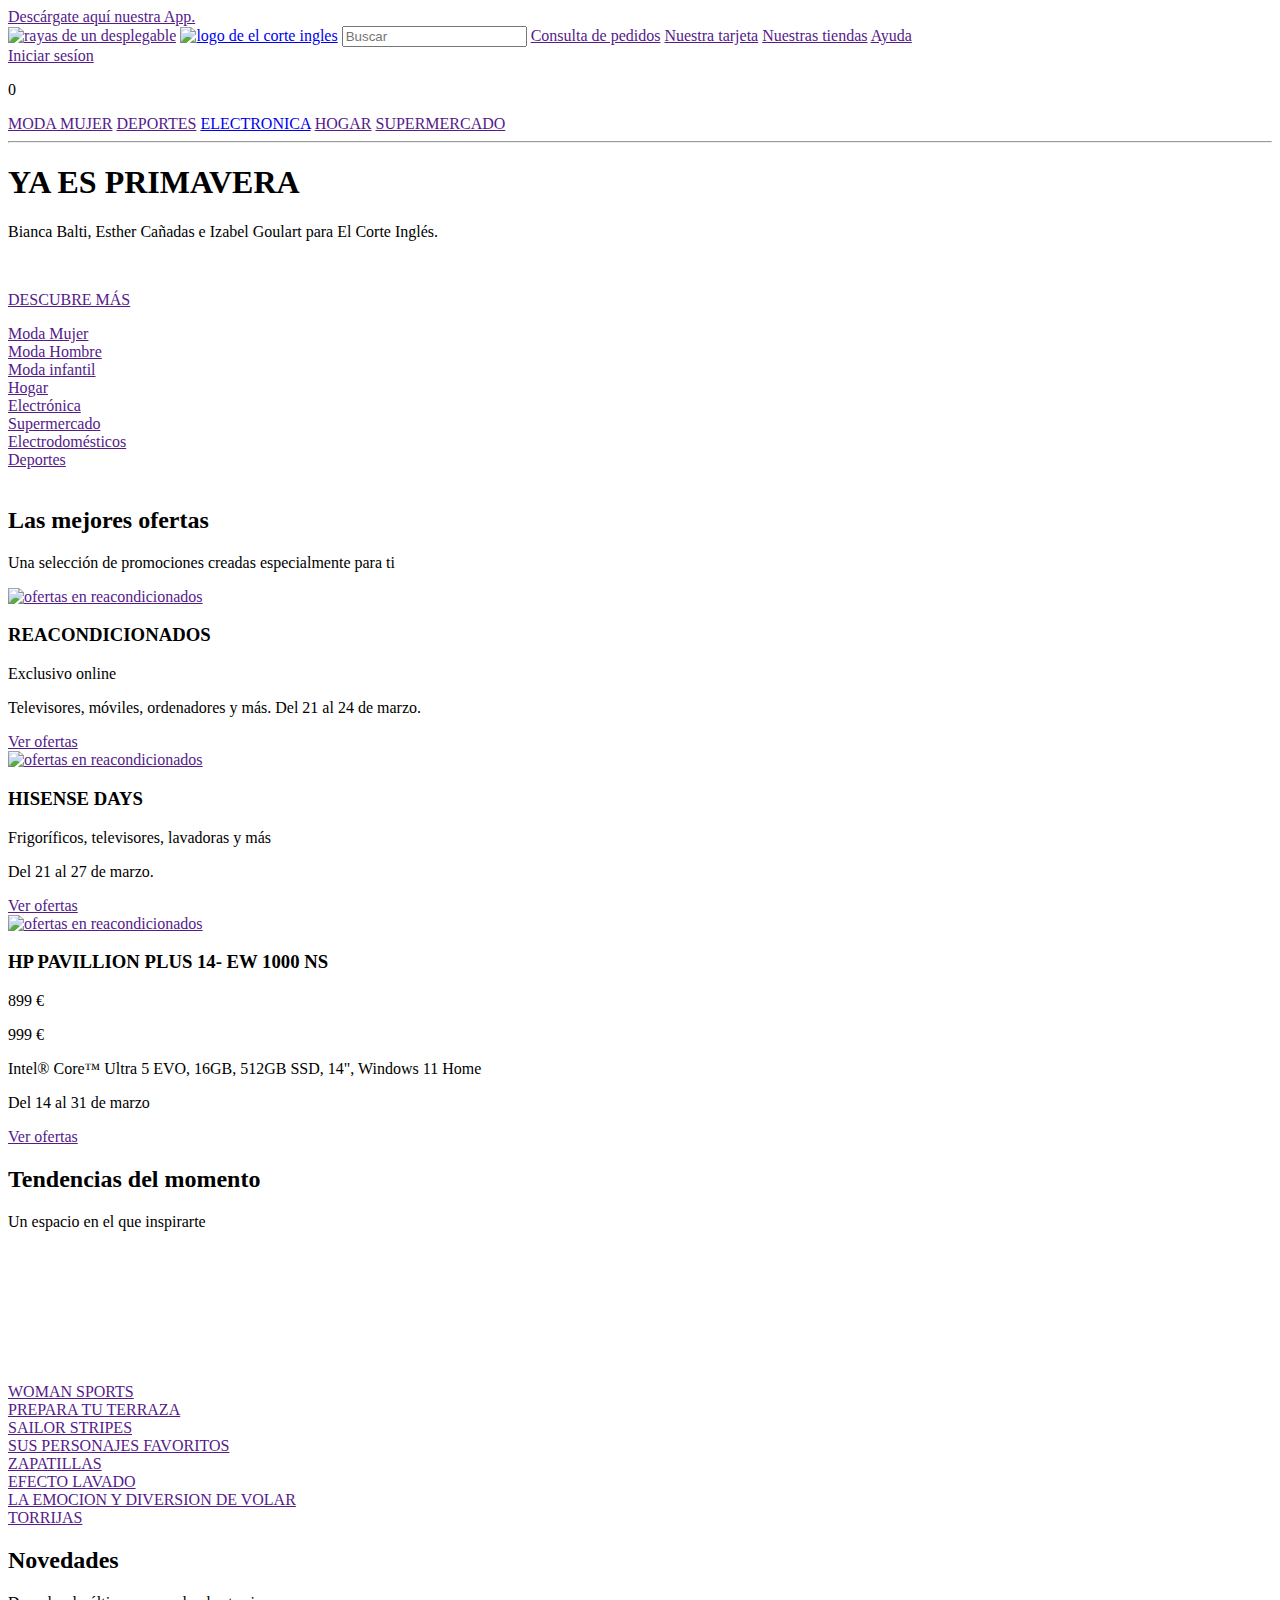
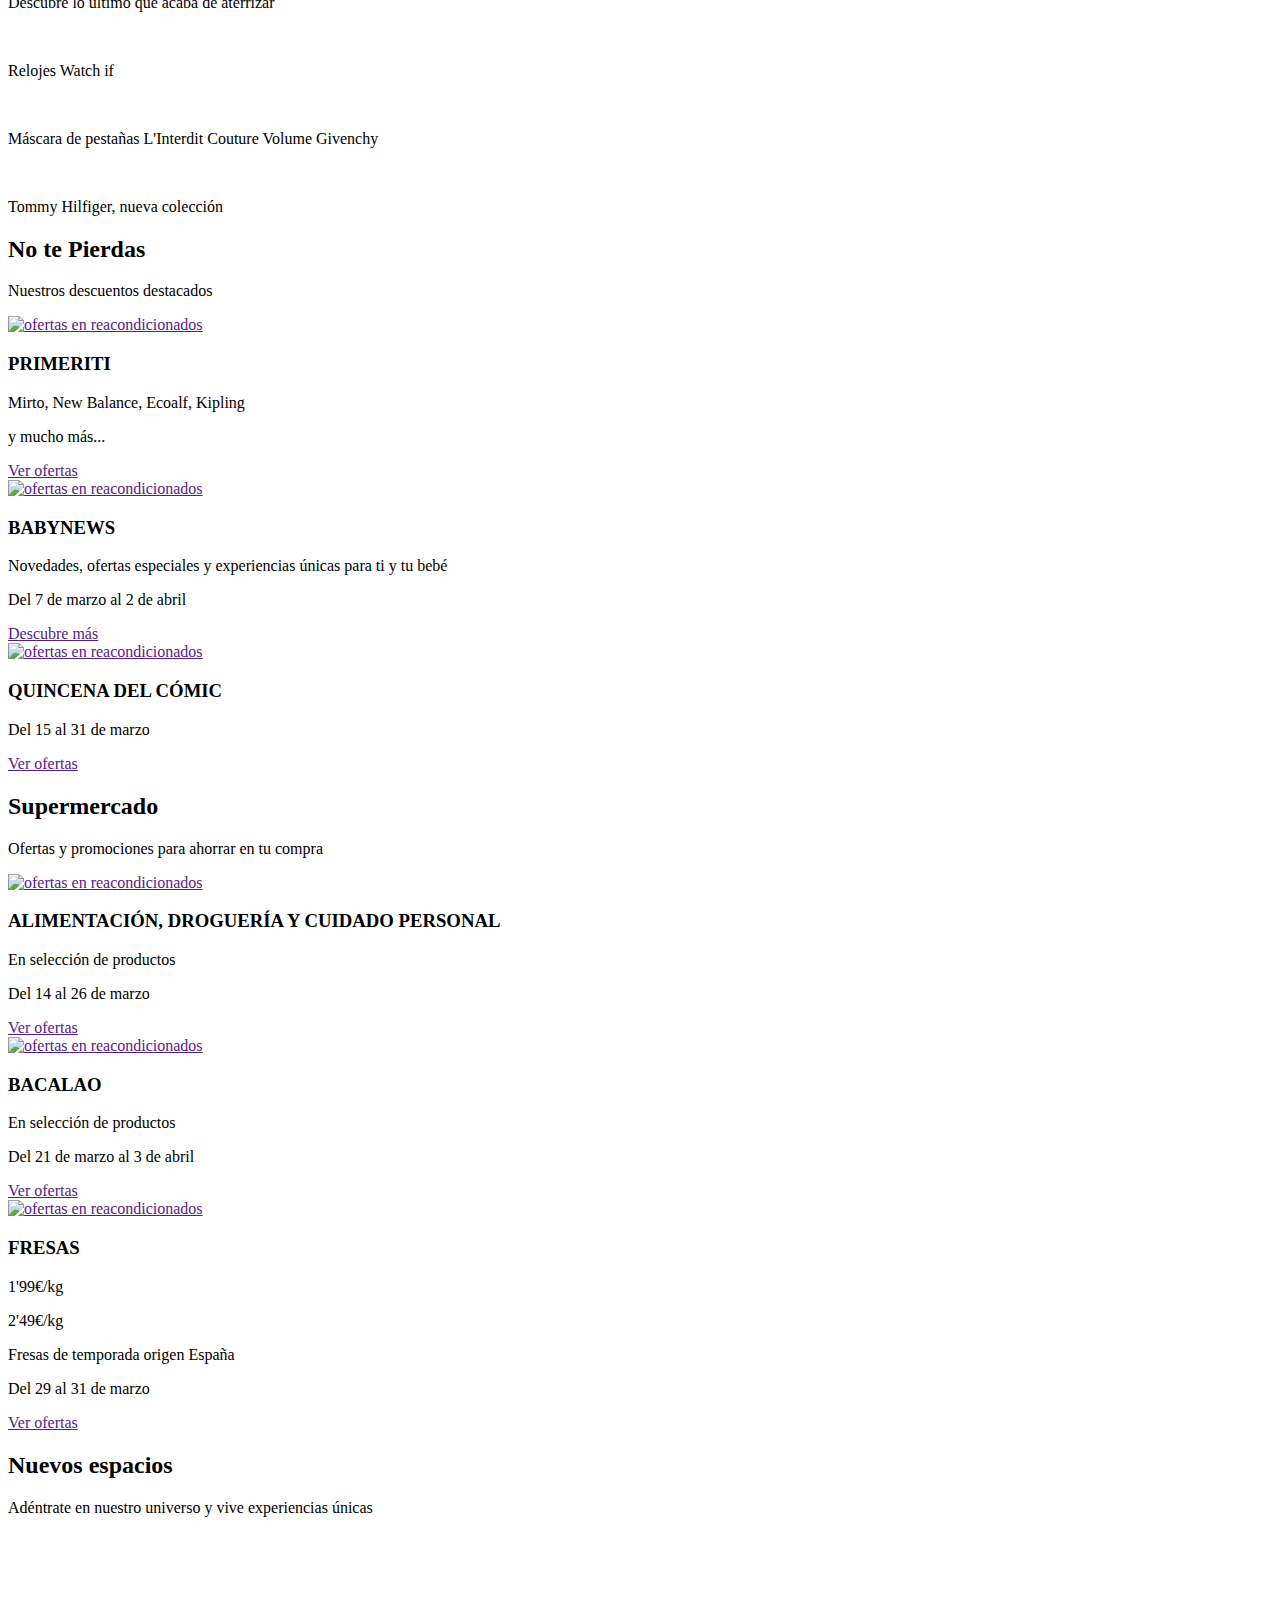
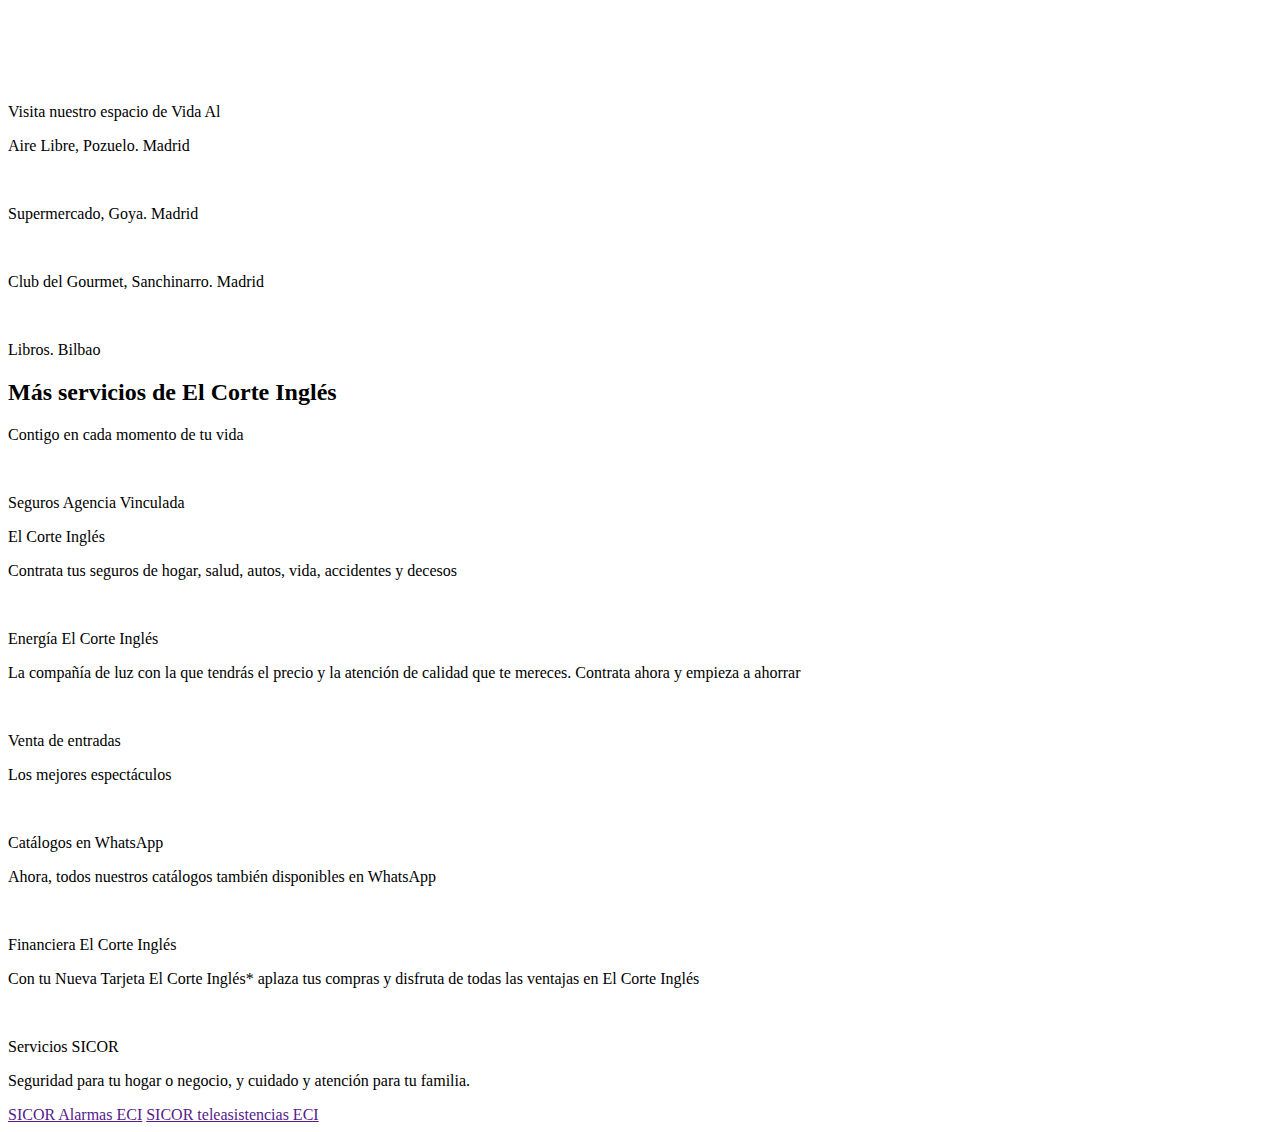
==== index.html @ b79f3a9a "Segunda version del index.html y styles.css" ====
<!DOCTYPE html>
<html lang="en">

<head>
    <meta charset="UTF-8">
    <meta name="viewport" content="width=device-width, initial-scale=1.0">
    <title>El Corte Ingles</title>
    <link rel="stylesheet" href="https://cdnjs.cloudflare.com/ajax/libs/font-awesome/6.5.1/css/all.min.css"
        integrity="sha512-DTOQO9RWCH3ppGqcWaEA1BIZOC6xxalwEsw9c2QQeAIftl+Vegovlnee1c9QX4TctnWMn13TZye+giMm8e2LwA=="
        crossorigin="anonymous" referrerpolicy="no-referrer" />
    <link rel="stylesheet" href="./css/styles.css">
    <link rel="stylesheet" href="./css/index.css">
    <link rel="shortcut icon" href="./assets/img/icon.png" type="image/x-icon">
</head>

<body class="body">
    <header class="header1">
        <a href="" class="header1__txt">Descárgate aquí nuestra App.</a>
    </header>

    <header class="header2">
        <a href=""><img src="./assets/img/index/head1.png" alt="rayas de un desplegable" class=" header2__item"></a>
        <a href="index.html"><img src="./assets/img/logo.png" alt="logo de el corte ingles" class=" header2__item"></a>
        <input type="search" class="header2__search header2__item" placeholder="Buscar">
        <a href="" class="header2__link header2__item">Consulta de pedidos</a>
        <a href="" class="header2__link header2__item">Nuestra tarjeta</a>
        <a href="" class="header2__link header2__item">Nuestras tiendas</a>
        <a href="" class="header2__link header2__item">Ayuda</a>
        <div class="header2_box header2__item">
            <i class="fa-regular fa-user"></i>
            <a href="" class="header2__link">Iniciar sesíon</a>
        </div>
        <div class="header2__box header2__item">
            <p class="box__cesta">0</p>
            <a href="" class="cesta"><i class="fa-solid fa-bag-shopping"></i></a>
        </div>
    </header>

    <main class="container">
        <section class="menu">
            <a href="" class="menu__link">MODA MUJER</a>
            <a href="" class="menu__link">DEPORTES</a>
            <a href="./pages/tecnologia.html" class="menu__link">ELECTRONICA</a>
            <a href="" class="menu__link">HOGAR</a>
            <a href="" class="menu__link">SUPERMERCADO</a>
        </section>

        <hr>

        <section class="primero">
            <h1 class="primero__title">YA ES PRIMAVERA</h1>
            <p class="primero__txt">Bianca Balti, Esther Cañadas e Izabel Goulart para El Corte Inglés.</p>
        </section>


        <!-- La imagen me da muchos problemas con el responsive pero al parecer se soluciono cambiando 
        la manera en la que estaba puesta-->


        <img src="./assets/img/index/index1.1.png" alt="">

        <section class="segundo">
            <a href="" class="segundo__boton">
                <div class="boton">
                    <p class="boton__txt">DESCUBRE MÁS</p>
                </div>
            </a>
        </section>

        <section class="categorias">
            <article class="categorias__box">
                <div class="box__1 fondo1">
                    <a href="" class="categorias__link">Moda Mujer</a>
                </div>
                <div class="box__1 fondo2">
                    <a href="" class="categorias__link">Moda Hombre</a>
                </div>
                <div class="box__1 fondo3">
                    <a href="" class="categorias__link">Moda infantil</a>
                </div>
            </article>
            <article class="categorias__box">
                <div class="box__2 fondo4"> <a href="" class="categorias__link">Hogar</a>
                </div>
                <div class="box__1 fondo5"> <a href="" class="categorias__link">Electrónica</a>
                </div>
            </article>
            <article class="categorias__box">
                <div class="box__1 fondo6"> <a href="" class="categorias__link">Supermercado</a>
                </div>
                <div class="box__1 fondo7"> <a href="" class="categorias__link">Electrodomésticos</a>
                </div>
                <div class="box__1 fondo8"> <a href="" class="categorias__link">Deportes</a>
                </div>
            </article>
        </section>

        <section class="caracteristicas">
            <a href=""><img src="./assets/img/index/index4.1.svg" alt="" class="caracteristicas__img"></a>
            <a href=""><img src="./assets/img/index/index4.2.svg" alt="" class="caracteristicas__img"></a>
            <a href=""><img src="./assets/img/index/index4.3.svg" alt="" class="caracteristicas__img"></a>
            <a href=""><img src="./assets/img/index/index4.4.svg" alt="" class="caracteristicas__img"></a>
        </section>


        <h2 class="ofertas__title">Las mejores ofertas</h2>
        <p class="ofertas__txt">Una selección de promociones creadas especialmente para ti</p>

        <section class="ofertas__cards">
            <div class="card">
                <a href=""><img src="./assets/img/index/oferta1.png" alt="ofertas en reacondicionados" class="card__img"></a>
                <h3 class="card__title">REACONDICIONADOS</h3>
                <p class="card__txt1">Exclusivo online</p>
                <p class="card__txt2">Televisores, móviles, ordenadores y más. Del 21 al 24 de marzo.</p>
                <a href="" class="card__txt3">Ver ofertas</a>
            </div>
            <div class="card">
                <a href=""><img src="./assets/img/index/oferta2.png" alt="ofertas en reacondicionados" class="card__img"></a>
                <h3 class="card__title">HISENSE DAYS</h3>
                <p class="card__txt1">Frigoríficos, televisores, lavadoras y más</p>
                <p class="card__txt2">Del 21 al 27 de marzo.</p>
                <a href="" class="card__txt3">Ver ofertas</a>
            </div>
            <div class="card">
                <a href=""><img src="./assets/img/index/oferta3.png" alt="ofertas en reacondicionados" class="card__img"></a>
                <h3 class="card__title">HP PAVILLION PLUS 14- EW 1000 NS</h3>
                <section class="card__precio">
                    <p class="precio1">899 €</p>
                    <p class="precio2">999 €</p>
                </section>
                <p class="card__txt1">Intel® Core™ Ultra 5 EVO, 16GB, 512GB SSD, 14", Windows 11 Home</p>
                <p class="card__txt2">Del 14 al 31 de marzo</p>
                <a href="" class="card__txt3">Ver ofertas</a>
            </div>
        </section>

        <!-- Aqui empezaria la segunda version que se subirá a github -->

        <!-- tendencias del momento -->

        <h2 class="ofertas__title">Tendencias del momento</h2>
        <p class="ofertas__txt">Un espacio en el que inspirarte</p>

        <section class="tendencias">
            <article class="tendencias__box ">
                <a href="" class="video__txt">WOMAN SPORTS</a>
                <video src="./assets/videos/video_index1.mp4" class="tendencias__video" autoplay muted loop
                    playsinline></video>
            </article>
            <article class="tendencias__box tendencias__fondo1">
                <a href="" class="tendencias__txt">PREPARA TU TERRAZA</a>
            </article>
            <article class="tendencias__box tendencias__fondo2">
                <a href="" class="tendencias__txt">SAILOR STRIPES</a>
            </article>
            <article class="tendencias__box tendencias__fondo3">
                <a href="" class="tendencias__txt">SUS PERSONAJES FAVORITOS</a>
            </article>
            <article class="tendencias__box tendencias__fondo4">
                <a href="" class="tendencias__txt">ZAPATILLAS</a>
            </article>
            <article class="tendencias__box tendencias__fondo5">
                <a href="" class="tendencias__txt">EFECTO LAVADO</a>
            </article>
            <article class="tendencias__box tendencias__fondo6">
                <a href="" class="tendencias__txt">LA EMOCION Y DIVERSION DE VOLAR</a>
            </article>
            <article class="tendencias__box tendencias__fondo7">
                <a href="" class="tendencias__txt">TORRIJAS</a>
            </article>
        </section>

        <!-- Novedades -->

        <h2 class="ofertas__title">Novedades</h2>
        <p class="ofertas__txt">Descubre lo último que acaba de aterrizar</p>

        <section class="novedades">
            <article class="novedades__box">
                <a href=""><img src="./assets/img/index/novedades1.png" alt="" class="novedades__img"></a>
                <p class="novedades__txt">Relojes Watch if</p>
            </article>
            <article class="novedades__box">
                <a href=""><img src="./assets/img/index/novedades2.png" alt="" class="novedades__img"></a>
                <p class="novedades__txt">Máscara de pestañas L'Interdit Couture Volume Givenchy</p>
            </article>
            <article class="novedades__box">
                <a href=""><img src="./assets/img/index/novedades3.png" alt="" class="novedades__img"></a>
                <p class="novedades__txt">Tommy Hilfiger, nueva colección</p>
            </article>
        </section>

        <!-- No te pierdas -->

        <h2 class="ofertas__title">No te Pierdas</h2>
        <p class="ofertas__txt">Nuestros descuentos destacados</p>

        <section class="ofertas__cards">
            <div class="card2">
                <a href=""><img src="./assets/img/index/NoTePierdas1.png" alt="ofertas en reacondicionados" class="card__img"></a>
                <h3 class="card__title">PRIMERITI</h3>
                <p class="card__txt1">Mirto, New Balance, Ecoalf, Kipling</p>
                <p class="card__txt2">y mucho más...</p>
                <a href="" class="card__txt3">Ver ofertas</a>
            </div>
            <div class="card2">
                <a href=""><img src="./assets/img/index/NoTePierdas2.png" alt="ofertas en reacondicionados" class="card__img"></a>
                <h3 class="card__title">BABYNEWS</h3>
                <p class="card__txt1">Novedades, ofertas especiales y experiencias únicas para ti y tu bebé</p>
                <p class="card__txt2">Del 7 de marzo al 2 de abril</p>
                <a href="" class="card__txt3">Descubre más</a>
            </div>
            <div class="card2">
                <a href=""><img src="./assets/img/index/NoTePierdas3.png" alt="ofertas en reacondicionados" class="card__img"></a>
                <h3 class="card__title">QUINCENA DEL CÓMIC</h3>
                <p class="card__txt2">Del 15 al 31 de marzo</p>
                <a href="" class="card__txt3">Ver ofertas</a>
            </div>
        </section>

        <!-- Supermercado -->


        <h2 class="ofertas__title">Supermercado</h2>
        <p class="ofertas__txt">Ofertas y promociones para ahorrar en tu compra</p>

        <section class="ofertas__cards">
            <div class="card">
                <a href=""><img src="./assets/img/index/supermercado1.png" alt="ofertas en reacondicionados" class="card__img"></a>
                <h3 class="card__title">ALIMENTACIÓN, DROGUERÍA Y CUIDADO PERSONAL</h3>
                <p class="card__txt1">En selección de productos</p>
                <p class="card__txt2">Del 14 al 26 de marzo</p>
                <a href="" class="card__txt3">Ver ofertas</a>
            </div>
            <div class="card">
                <a href=""><img src="./assets/img/index/supermercado2.png" alt="ofertas en reacondicionados" class="card__img"></a>
                <h3 class="card__title">BACALAO</h3>
                <p class="card__txt1">En selección de productos</p>
                <p class="card__txt2">Del 21 de marzo al 3 de abril</p>
                <a href="" class="card__txt3">Ver ofertas</a>
            </div>
            <div class="card">
                <a href=""><img src="./assets/img/index/supermercado3.png" alt="ofertas en reacondicionados" class="card__img"></a>
                <h3 class="card__title">FRESAS</h3>
                <section class="card__precio">
                    <p class="precio1">1'99€/kg</p>
                    <p class="precio2">2'49€/kg</p>
                </section>
                <p class="card__txt1">Fresas de temporada origen España</p>
                <p class="card__txt2">Del 29 al 31 de marzo</p>
                <a href="" class="card__txt3">Ver ofertas</a>
            </div>
        </section>

        <!-- Nuevos espacios -->

        <h2 class="ofertas__title">Nuevos espacios</h2>
        <p class="ofertas__txt">Adéntrate en nuestro universo y vive experiencias únicas</p>

        <section class="nuevosEspacios">
            <article class="nuevosEspacios__box">
                <a href=""><video src="./assets/videos/video_index2.mp4"
                    class="nuevosEspacios__item" autoplay muted loop playsinline></video></a>
                <p class="nuevosEspacios__txt">Visita nuestro espacio de Vida Al</p>
                <p class="nuevosEspacios__txt2">Aire Libre, Pozuelo. Madrid</p>

            </article>
            <article class="nuevosEspacios__box">
                <a href=""><img src="./assets/img/index/nuevos_espacios1.png" alt=""
                    class="nuevosEspacios__item"></a>
                <p class="nuevosEspacios__txt">Supermercado, Goya. Madrid</p>
            </article>
            <article class="nuevosEspacios__box">
                <a href=""><img src="./assets/img/index/nuevos_espacios2.png" alt=""
                    class="nuevosEspacios__item"></a>
                <p class="nuevosEspacios__txt">Club del Gourmet, Sanchinarro. Madrid</p>
            </article>
            <article class="nuevosEspacios__box">
                <a href=""><img src="./assets/img/index/nuevos_espacios3.png" alt=""
                    class="nuevosEspacios__item"></a>
                <p class="nuevosEspacios__txt">Libros. Bilbao</p>
            </article>
        </section>

        <!-- más servicios -->

        <h2 class="ofertas__title">Más servicios de El Corte Inglés</h2>
        <p class="ofertas__txt">Contigo en cada momento de tu vida</p>

        <section class="servicios">

            <article class="servicios__box">
                <a href=""><img src="./assets/img/index/ultimo1.png" alt="" class="servicios__img"></a>
                <p class="servicios__title">Seguros Agencia Vinculada</p>
                <p class="servicios__title2">El Corte Inglés</p>
                <p class="servicios__txt">Contrata tus seguros de hogar, salud, autos, vida, accidentes y decesos</p>
            </article>
            <article class="servicios__box">
                <a href=""><img src="./assets/img/index/ultimo2.png" alt="" class="servicios__img"></a>
                <p class="servicios__title">Energía El Corte Inglés</p>
                <p class="servicios__txt">La compañía de luz con la que tendrás el precio y la atención de calidad que te mereces. Contrata ahora y empieza a ahorrar</p>
            </article>
            <article class="servicios__box">
                <a href=""><img src="./assets/img/index/ultimo3.png" alt="" class="servicios__img"></a>
                <p class="servicios__title">Venta de entradas</p>
                <p class="servicios__txt">Los mejores espectáculos</p>
            </article>
            <article class="servicios__box">
                <a href=""><img src="./assets/img/index/ultimo4.png" alt="" class="servicios__img"></a>
                <p class="servicios__title">Catálogos en WhatsApp</p>
                <p class="servicios__txt">Ahora, todos nuestros catálogos también disponibles en WhatsApp</p>
            </article>
            <article class="servicios__box">
                <a href=""><img src="./assets/img/index/ultima6.png" alt="" class="servicios__img"></a>
                <p class="servicios__title">Financiera El Corte Inglés</p>
                <p class="servicios__txt">Con tu Nueva Tarjeta El Corte Inglés* aplaza tus compras y disfruta de todas las ventajas en El Corte Inglés</p>
            </article>
            <article class="servicios__box">
                <a href=""><img src="./assets/img/index/ultimo6.png" alt="" class="servicios__img"></a>
                <p class="servicios__title">Servicios SICOR</p>
                <p class="servicios__txt">Seguridad para tu hogar o negocio, y cuidado y atención para tu familia.</p>
                <a href="" class="servicios__title3">SICOR Alarmas ECI</a>
                <a  href="" class="servicios__title3">SICOR teleasistencias ECI</a>
            </article>

        </section>


    </main>

</body>

</html>
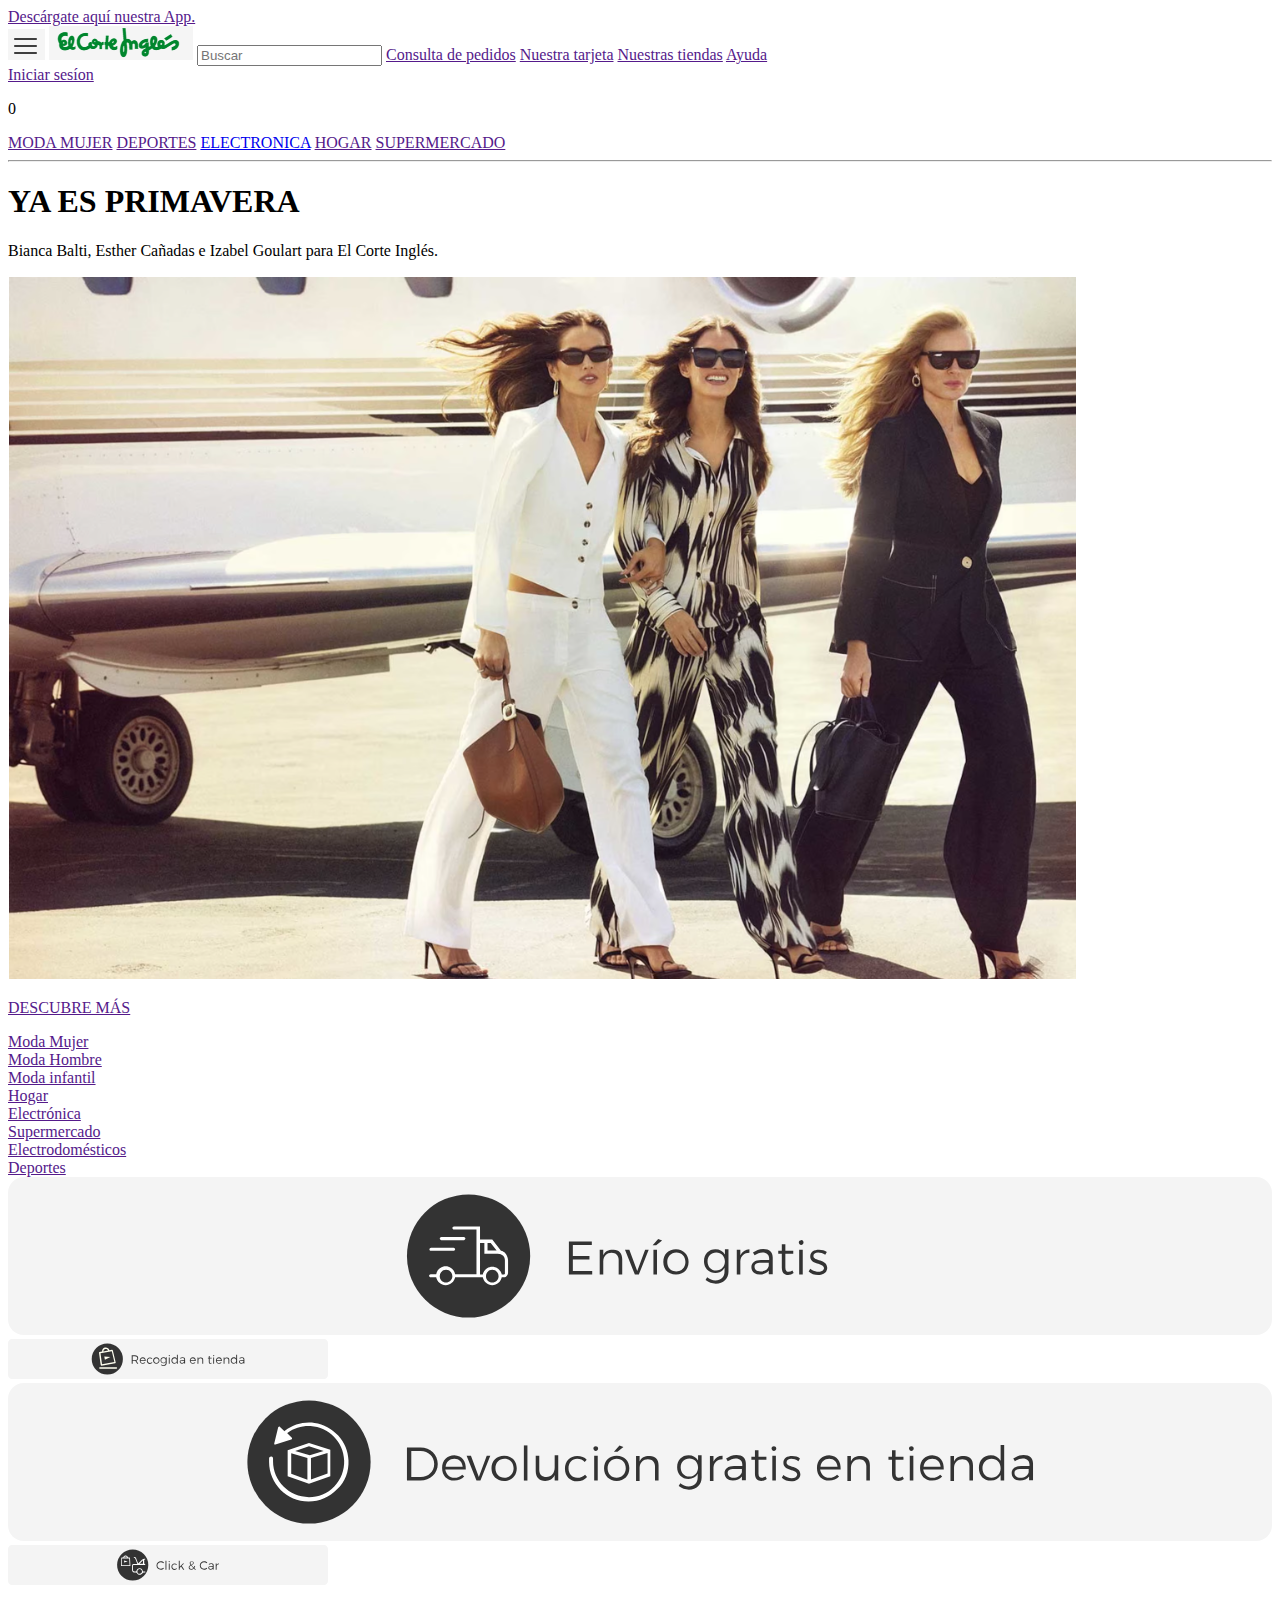
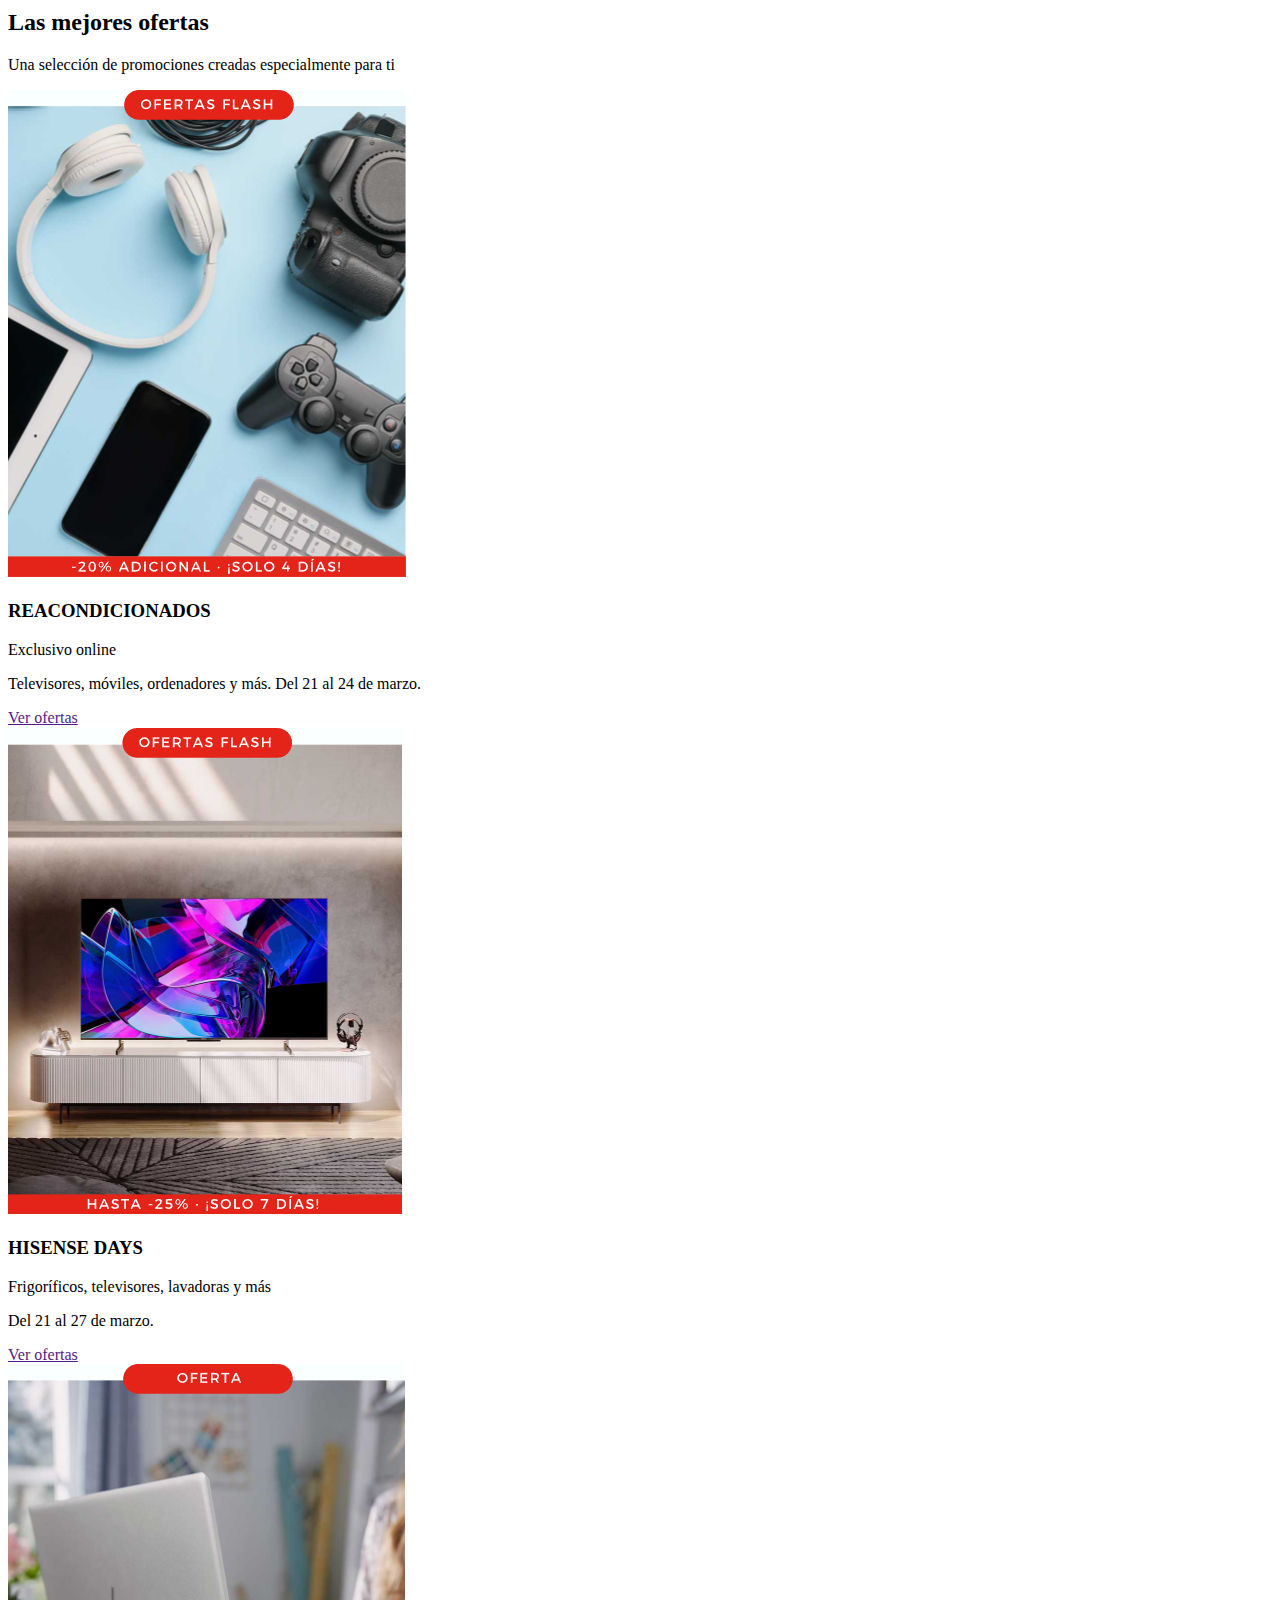
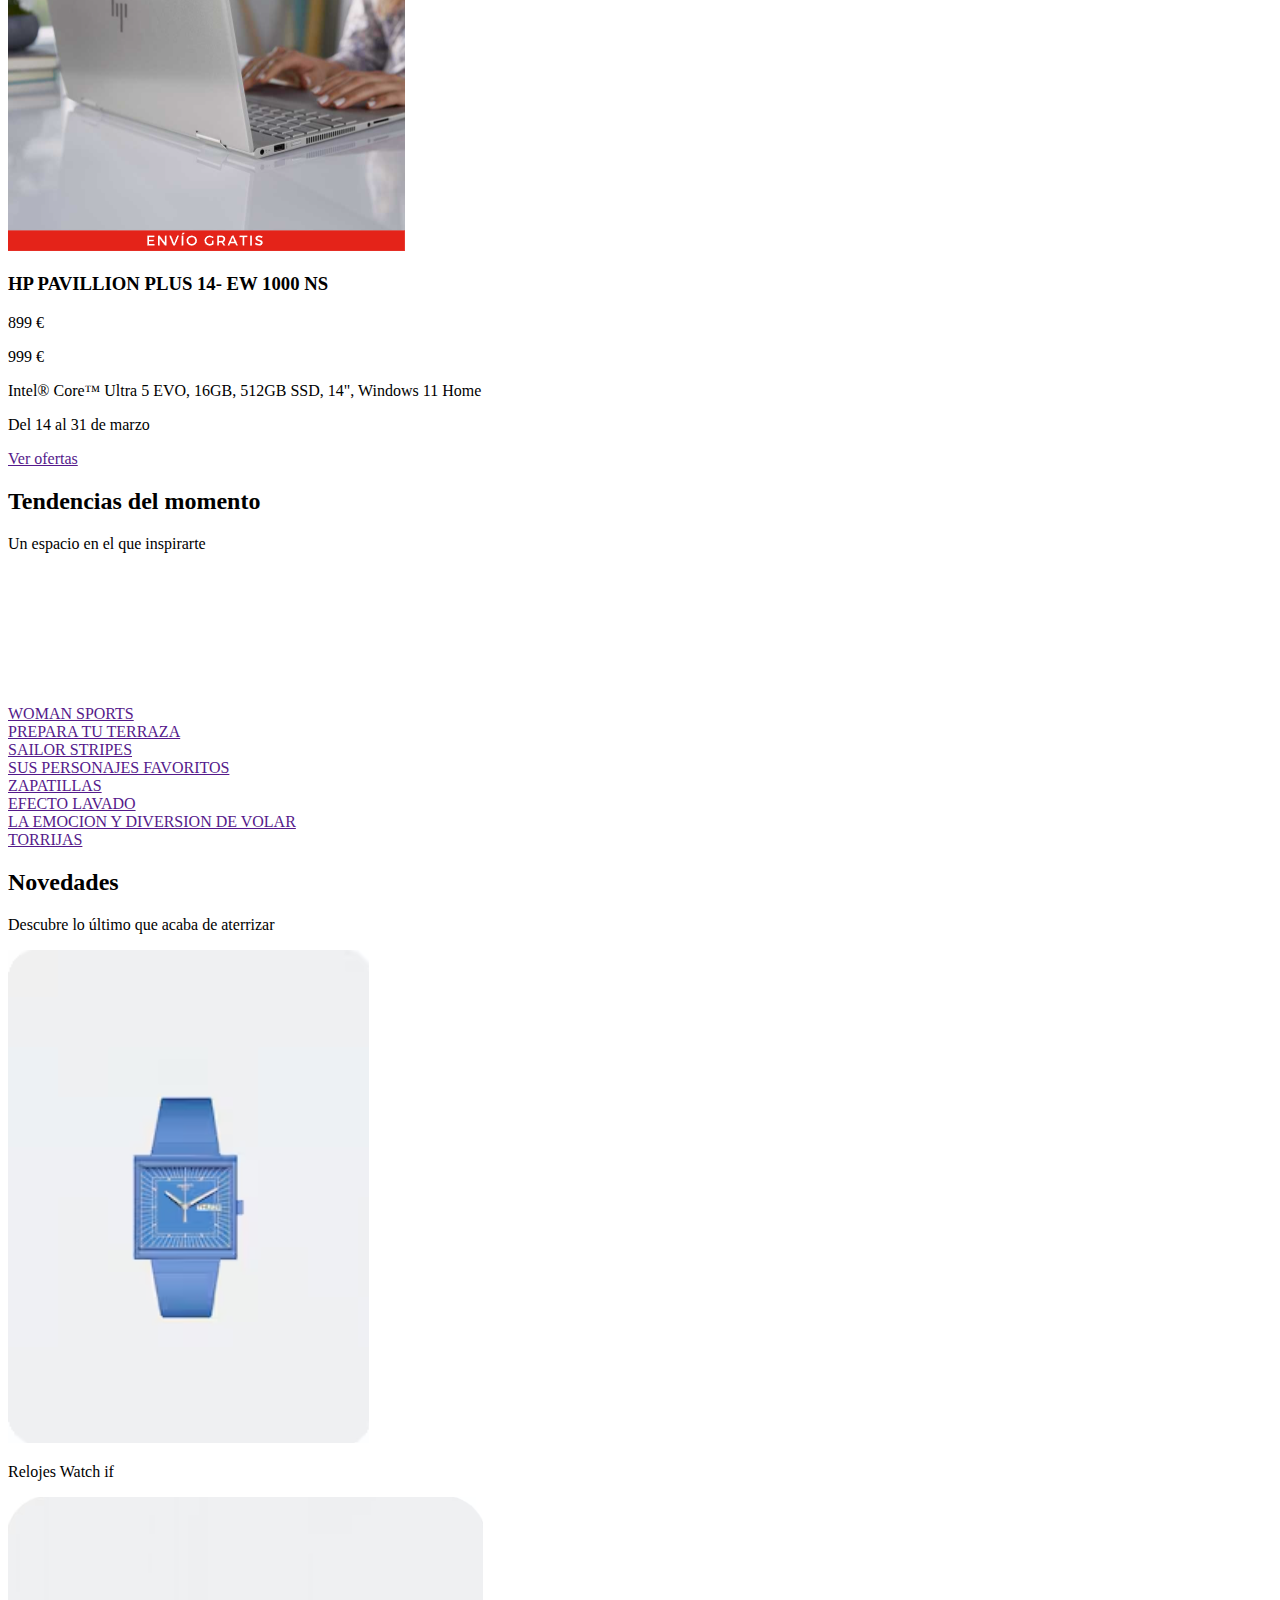
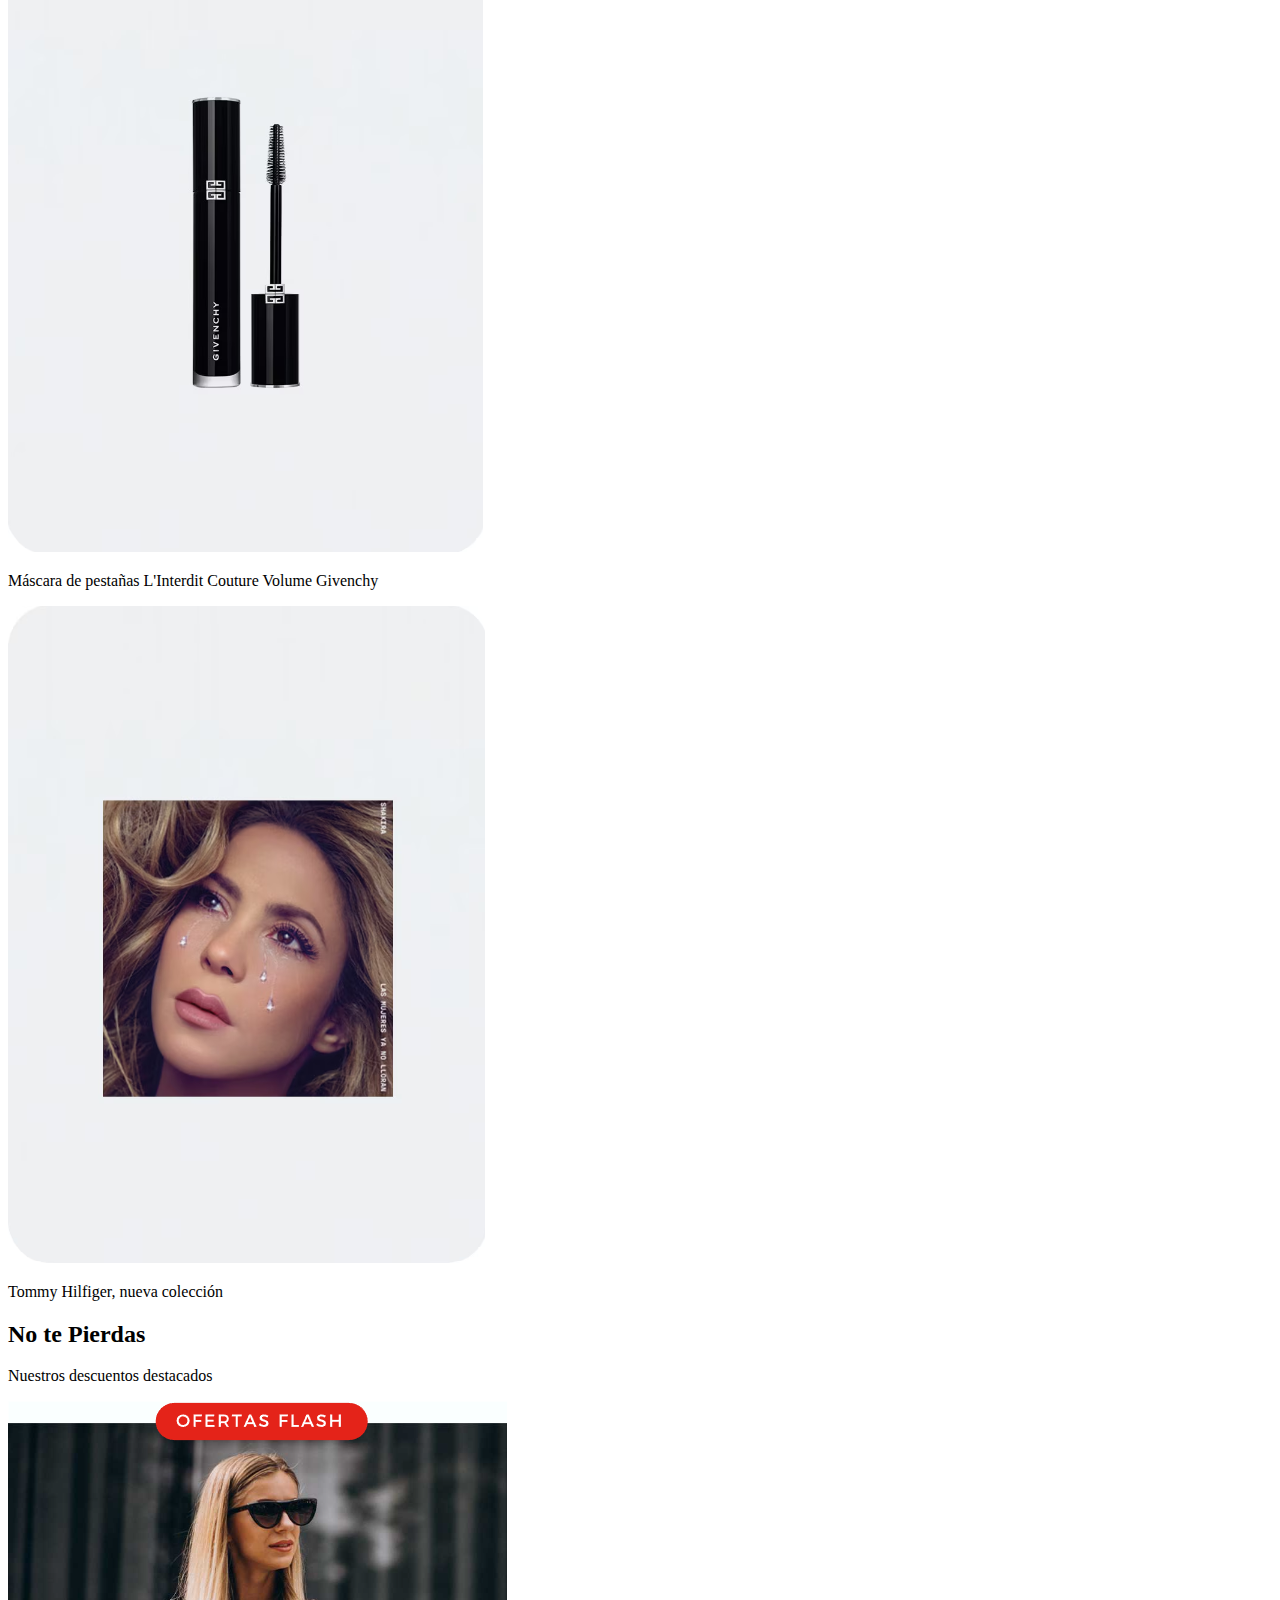
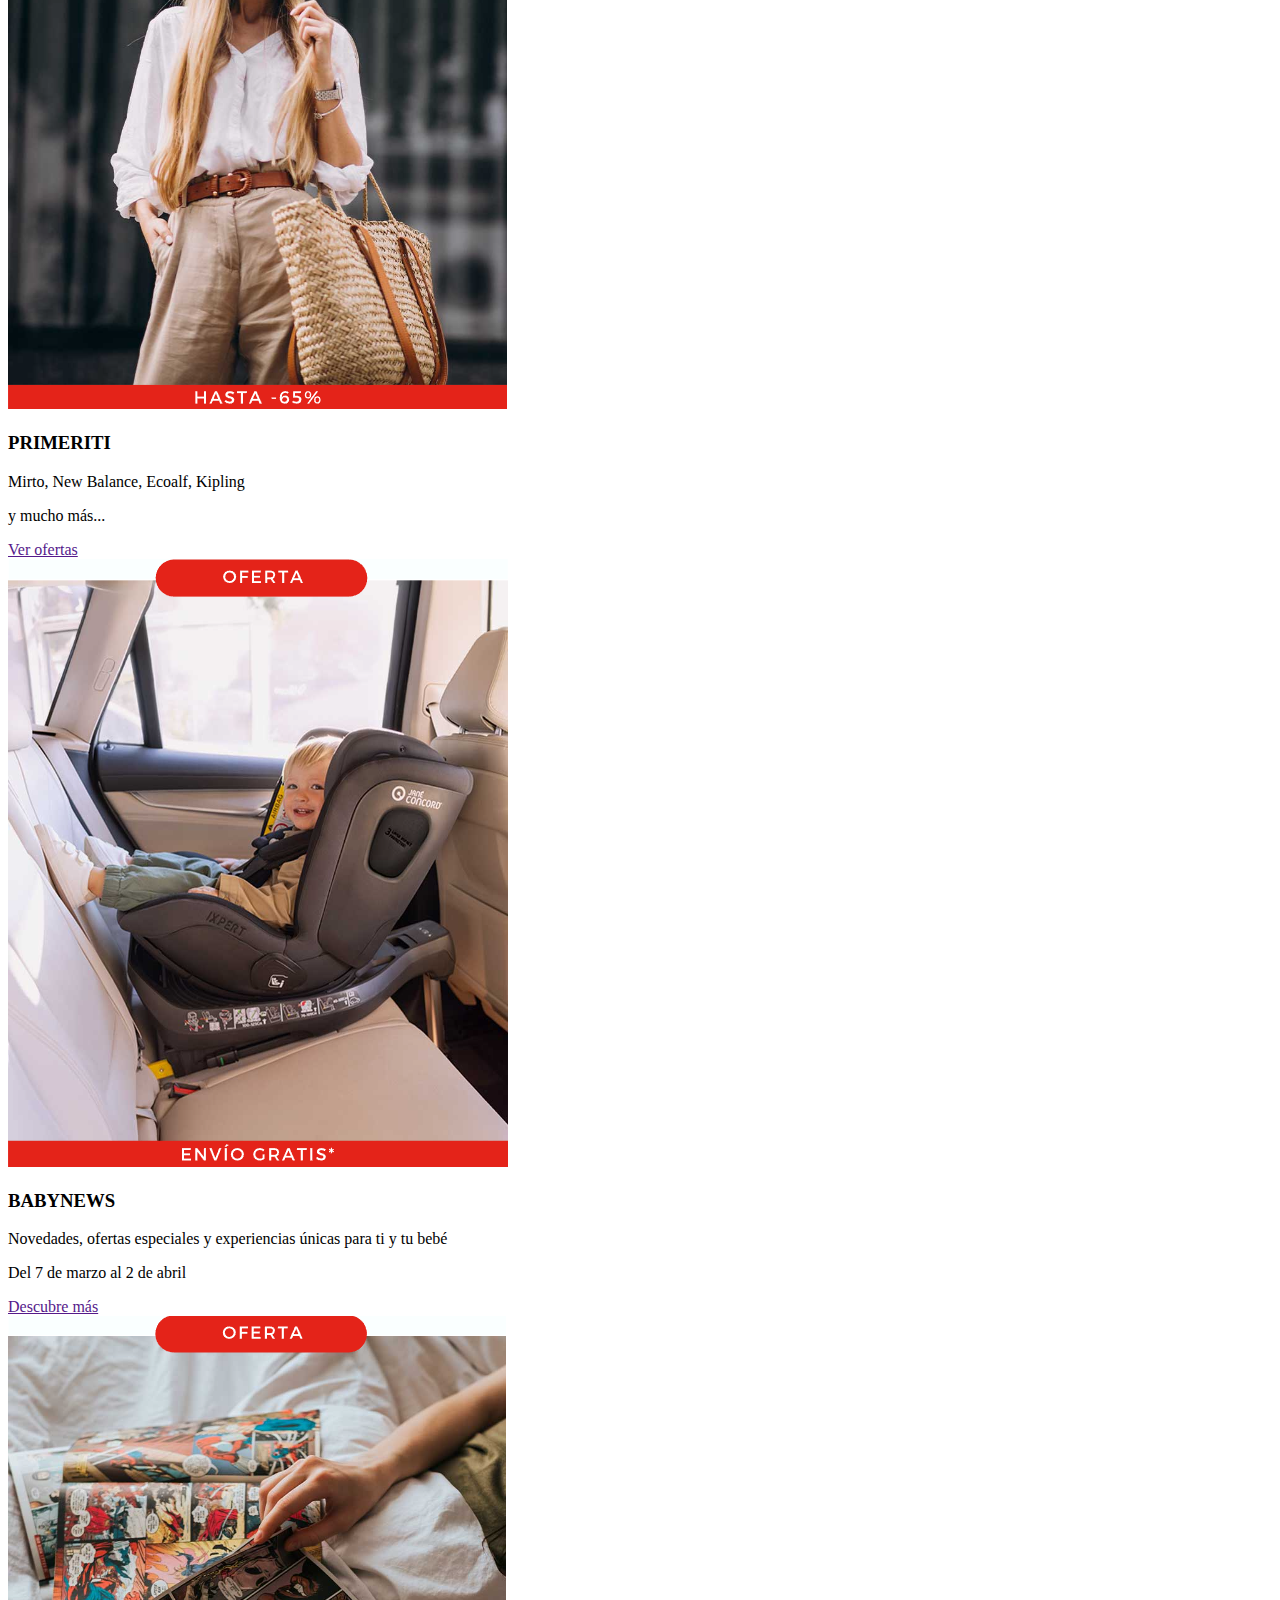
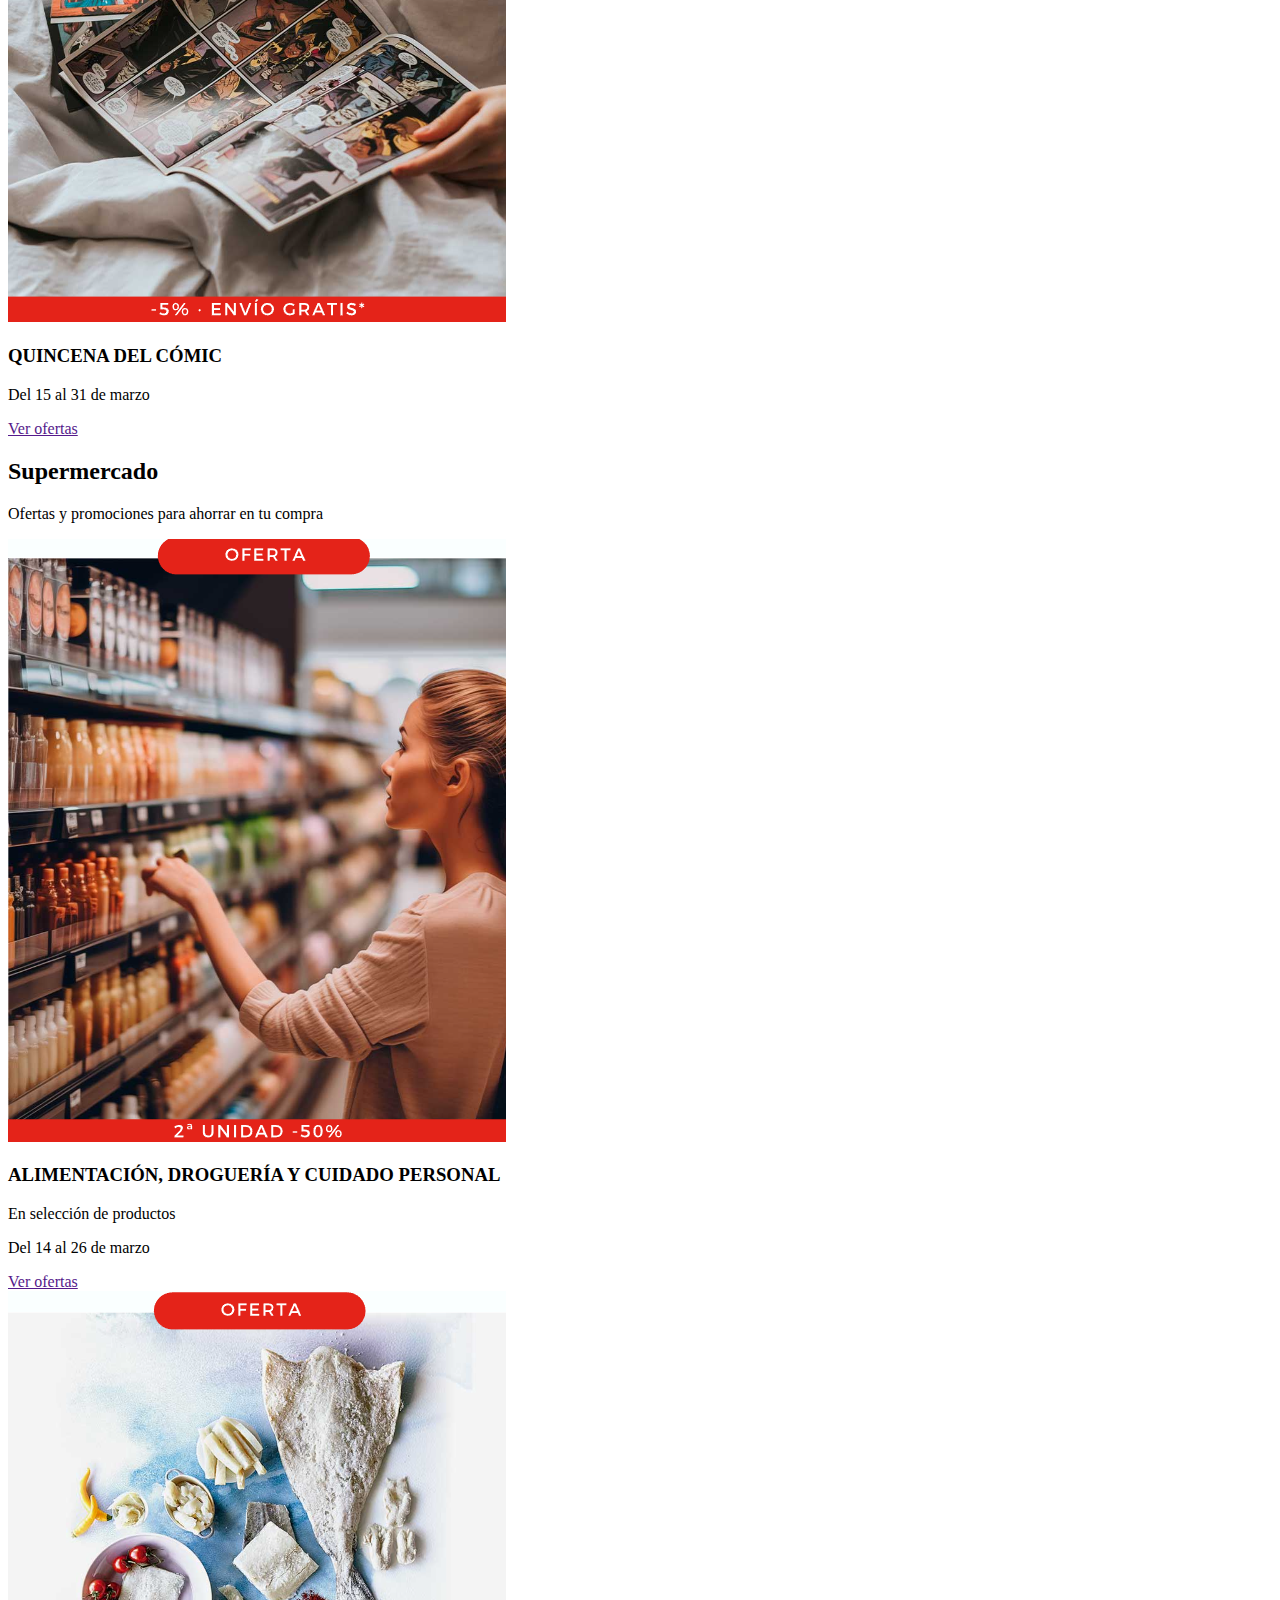
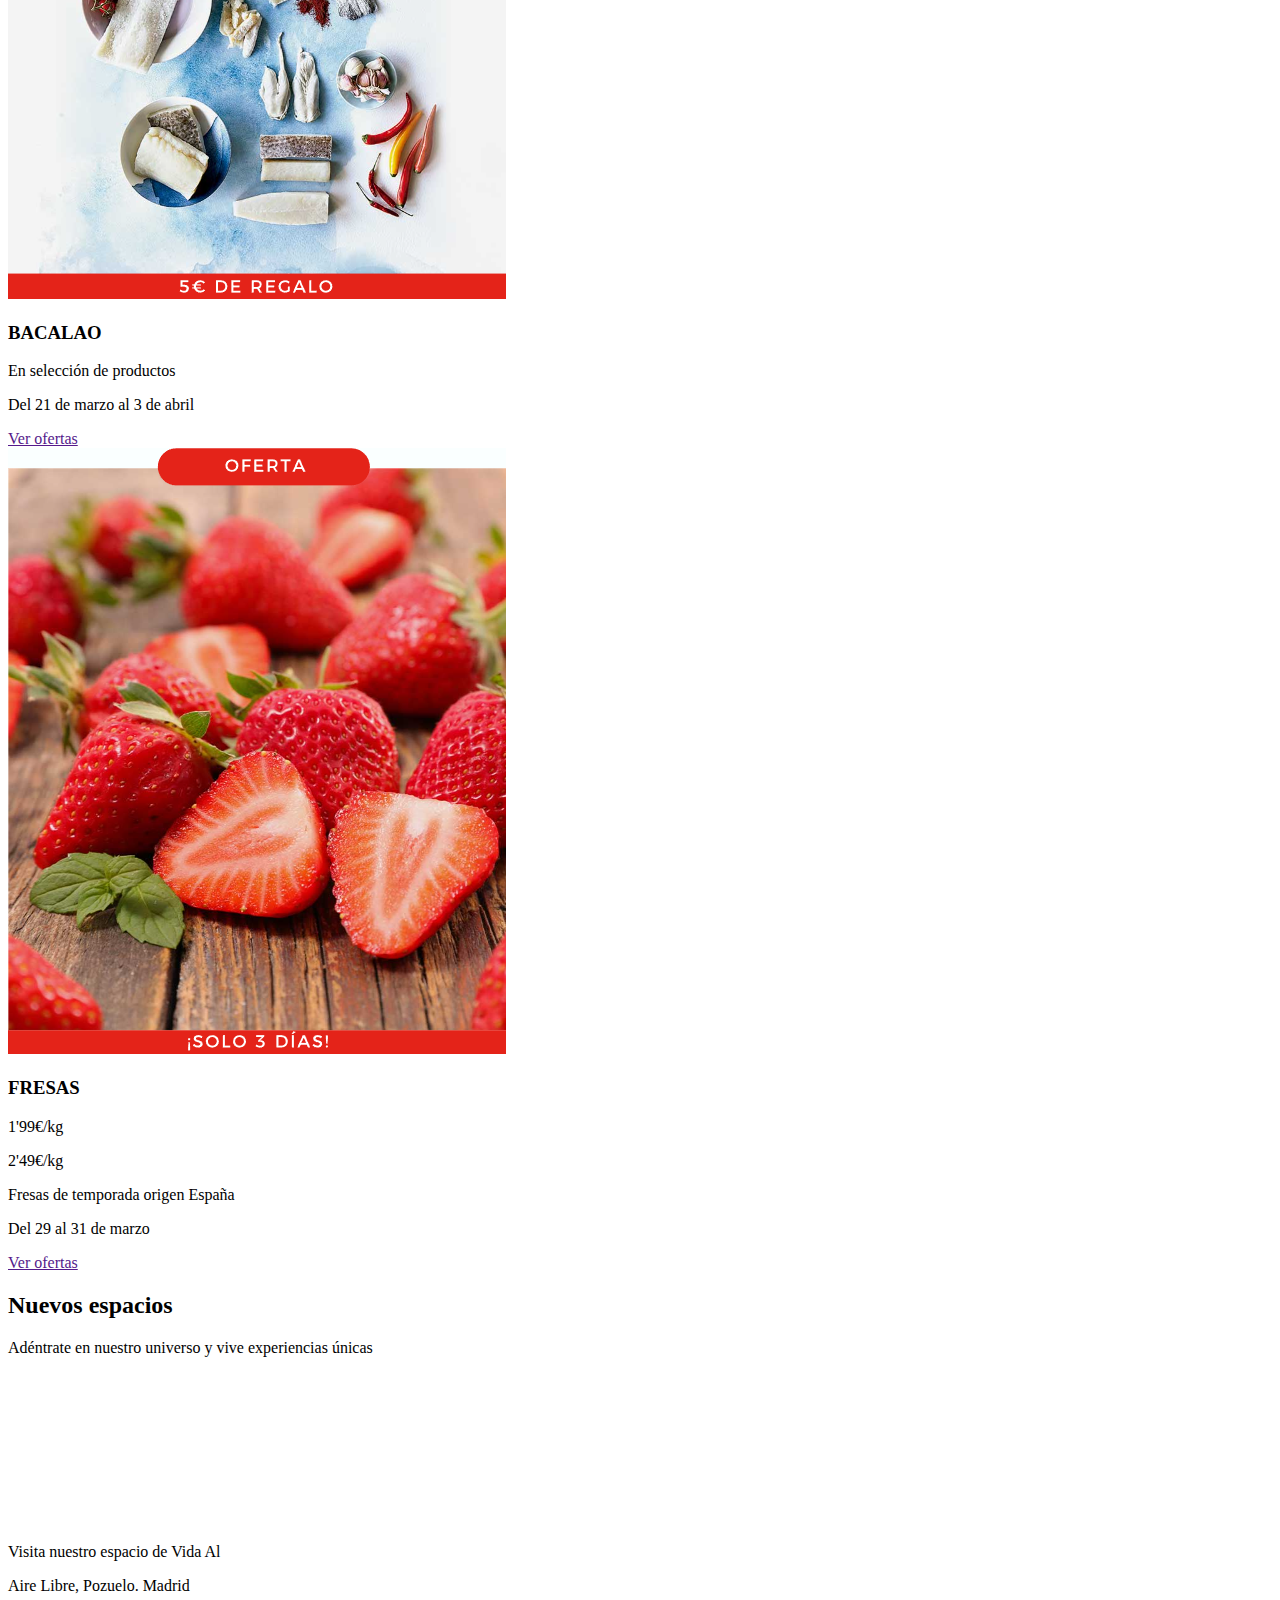
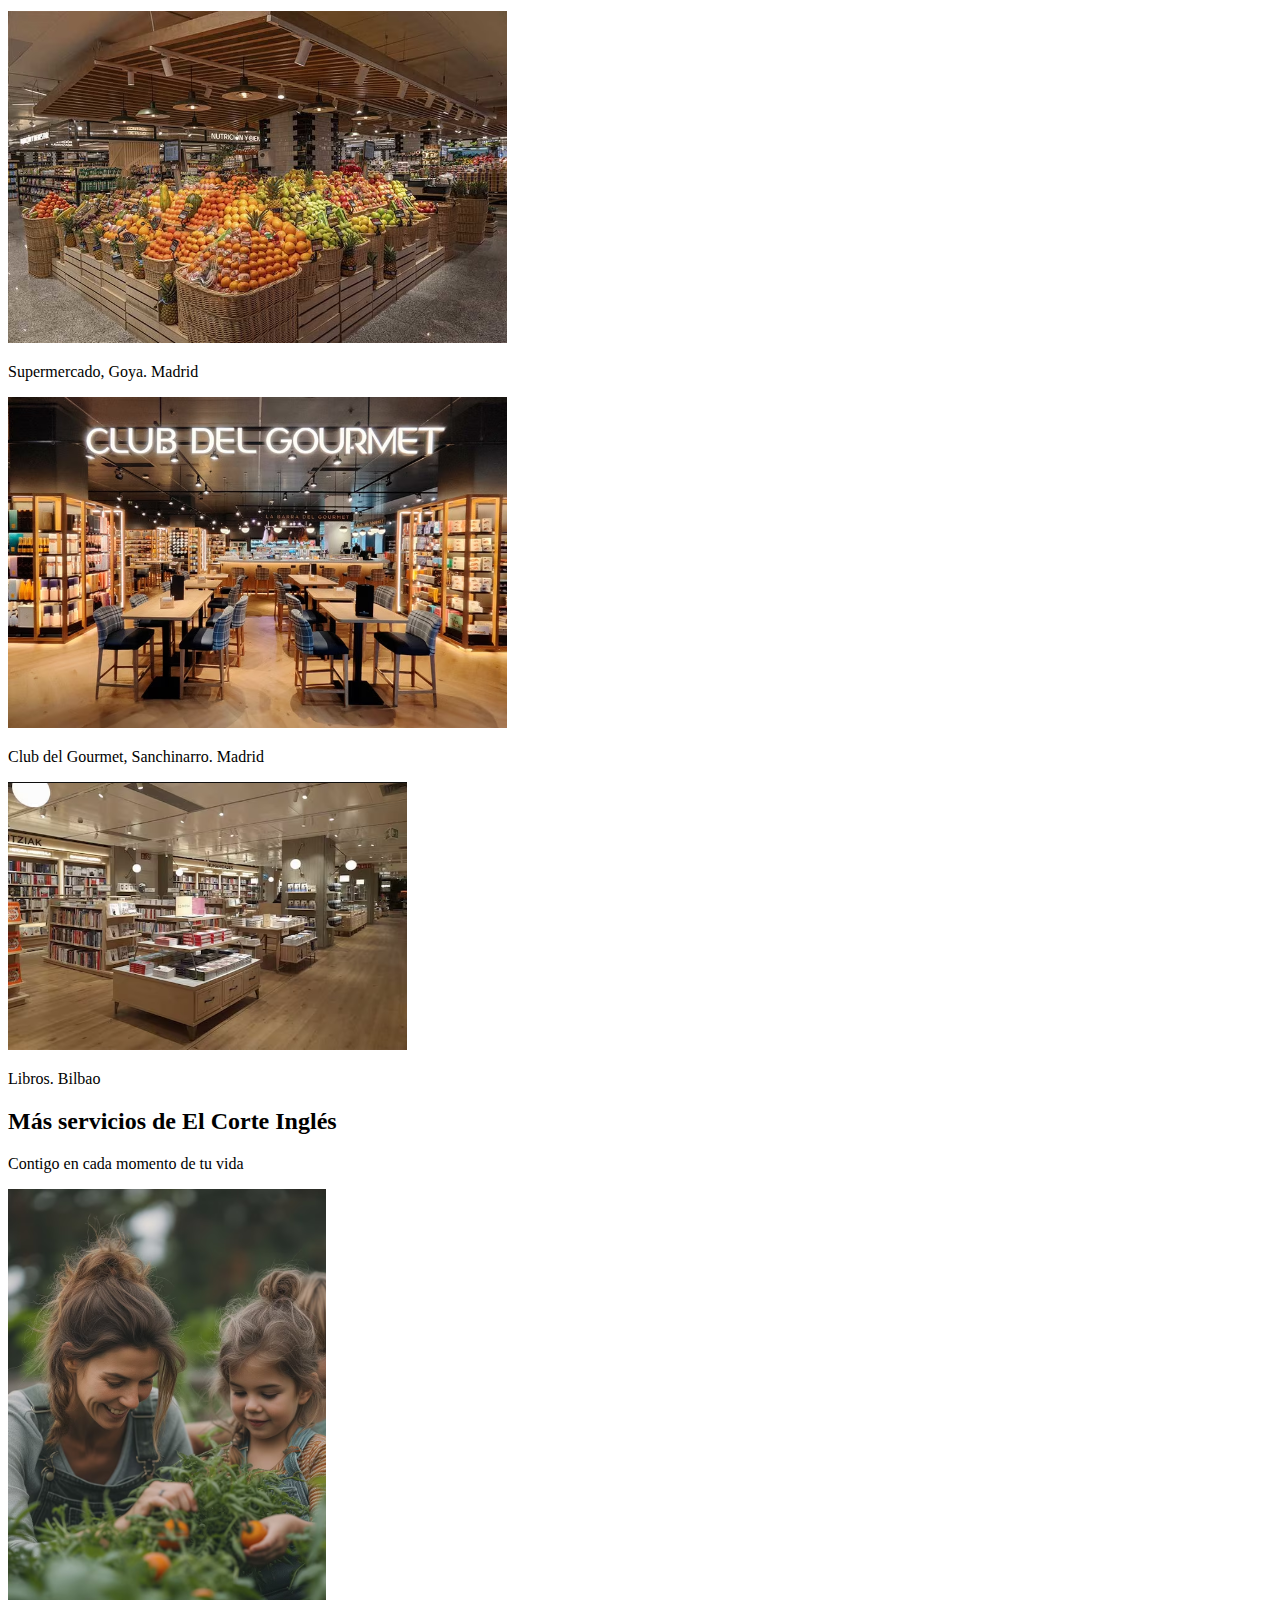
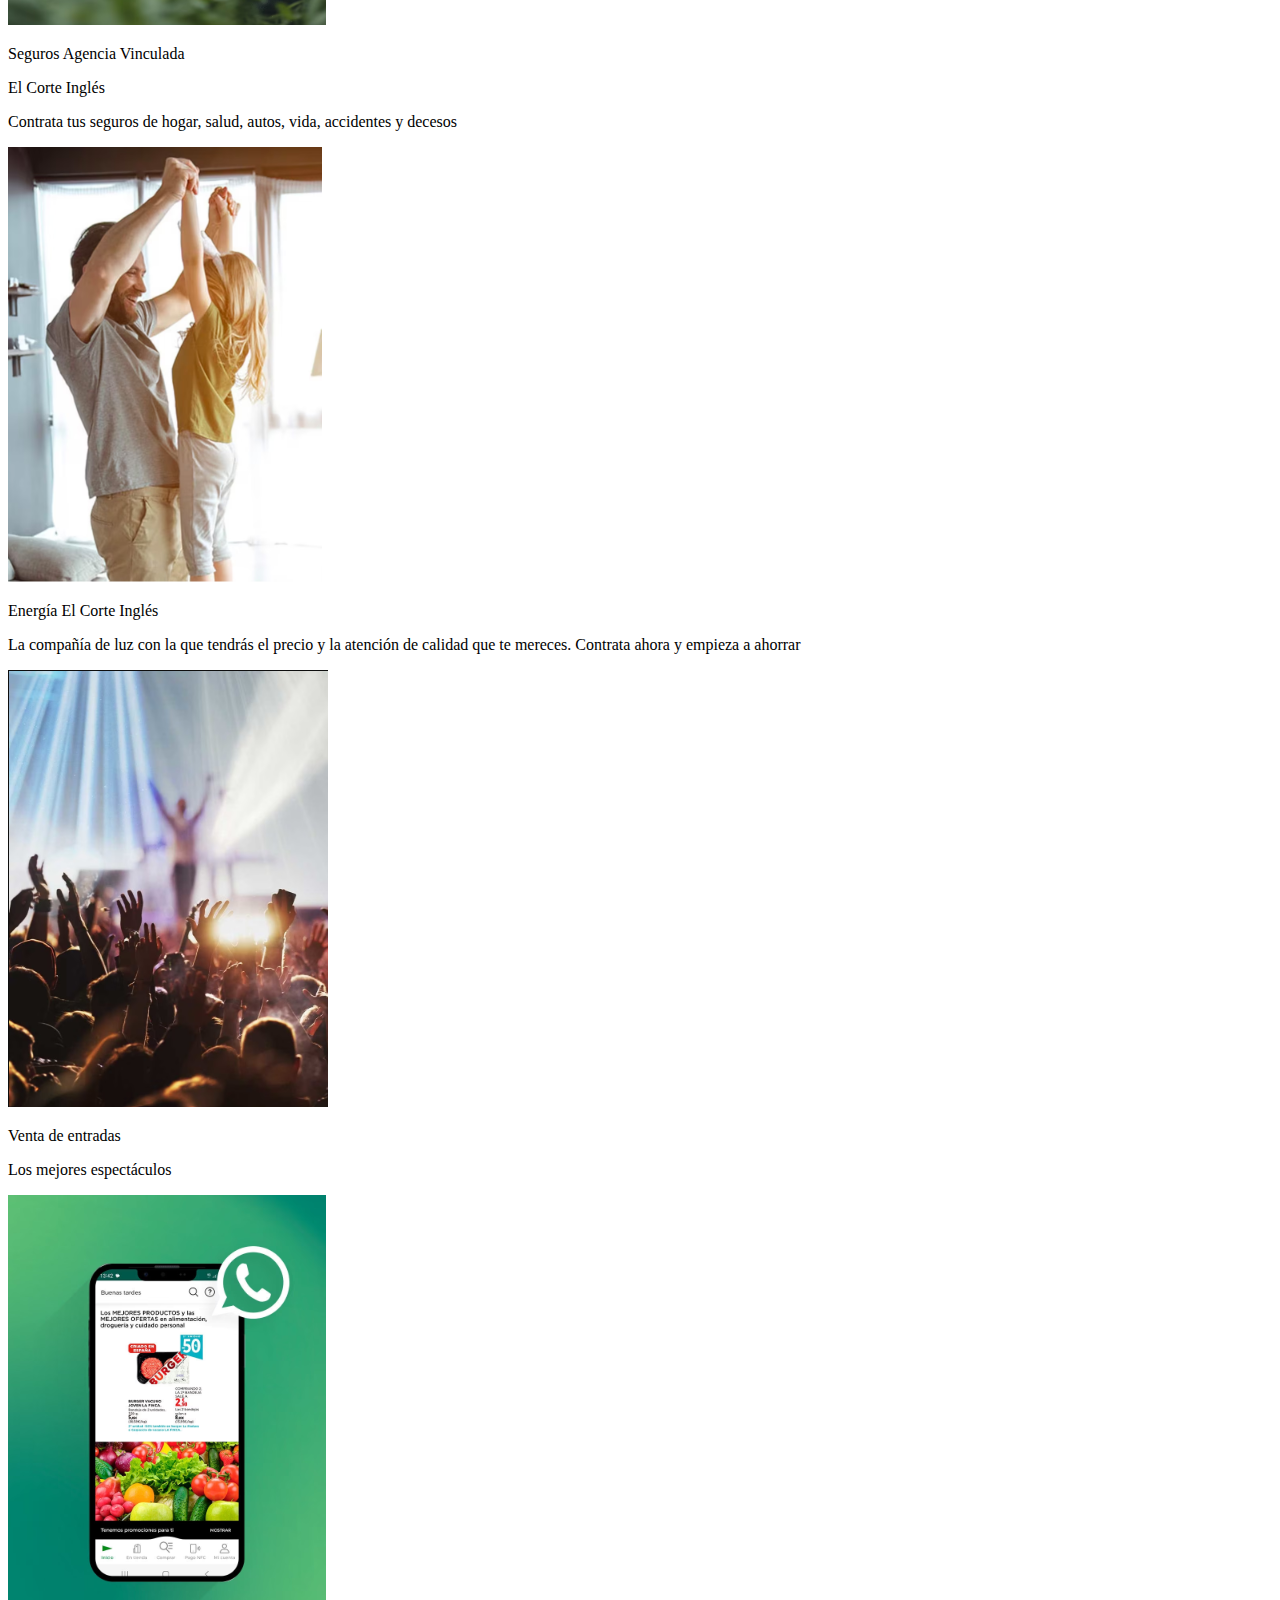
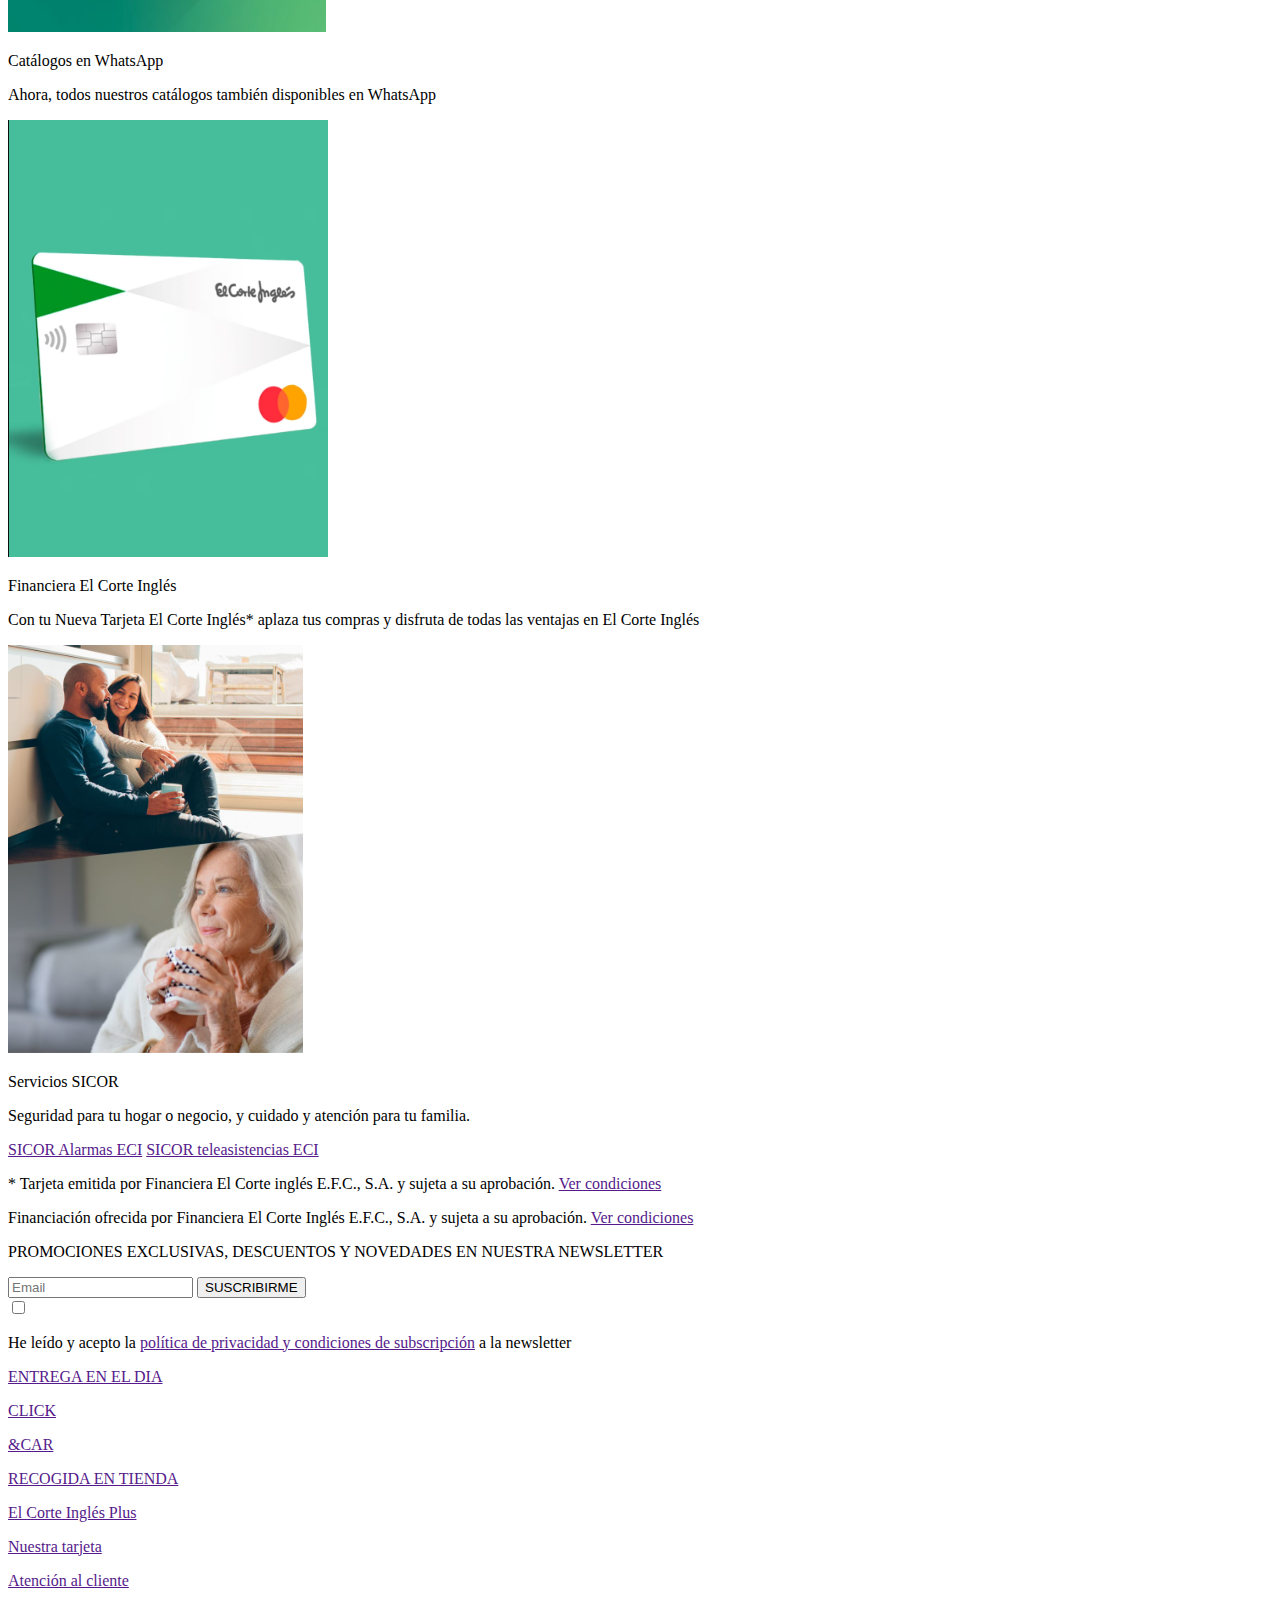
==== commit 84e607ac: "Ultima version de "index.html" y "Tecnologia.html"" ====
--- a/index.html
+++ b/index.html
@@ -1,5 +1,5 @@
 <!DOCTYPE html>
-<html lang="en">
+<html lang="en" class="html">
 
 <head>
     <meta charset="UTF-8">
@@ -36,7 +36,7 @@
         </div>
     </header>
 
-    <main class="container">
+    <main class="container" id="upper">
         <section class="menu">
             <a href="" class="menu__link">MODA MUJER</a>
             <a href="" class="menu__link">DEPORTES</a>
@@ -108,21 +108,24 @@
 
         <section class="ofertas__cards">
             <div class="card">
-                <a href=""><img src="./assets/img/index/oferta1.png" alt="ofertas en reacondicionados" class="card__img"></a>
+                <a href=""><img src="./assets/img/index/oferta1.png" alt="ofertas en reacondicionados"
+                        class="card__img"></a>
                 <h3 class="card__title">REACONDICIONADOS</h3>
                 <p class="card__txt1">Exclusivo online</p>
                 <p class="card__txt2">Televisores, móviles, ordenadores y más. Del 21 al 24 de marzo.</p>
                 <a href="" class="card__txt3">Ver ofertas</a>
             </div>
             <div class="card">
-                <a href=""><img src="./assets/img/index/oferta2.png" alt="ofertas en reacondicionados" class="card__img"></a>
+                <a href=""><img src="./assets/img/index/oferta2.png" alt="ofertas en reacondicionados"
+                        class="card__img"></a>
                 <h3 class="card__title">HISENSE DAYS</h3>
                 <p class="card__txt1">Frigoríficos, televisores, lavadoras y más</p>
                 <p class="card__txt2">Del 21 al 27 de marzo.</p>
                 <a href="" class="card__txt3">Ver ofertas</a>
             </div>
             <div class="card">
-                <a href=""><img src="./assets/img/index/oferta3.png" alt="ofertas en reacondicionados" class="card__img"></a>
+                <a href=""><img src="./assets/img/index/oferta3.png" alt="ofertas en reacondicionados"
+                        class="card__img"></a>
                 <h3 class="card__title">HP PAVILLION PLUS 14- EW 1000 NS</h3>
                 <section class="card__precio">
                     <p class="precio1">899 €</p>
@@ -197,21 +200,24 @@
 
         <section class="ofertas__cards">
             <div class="card2">
-                <a href=""><img src="./assets/img/index/NoTePierdas1.png" alt="ofertas en reacondicionados" class="card__img"></a>
+                <a href=""><img src="./assets/img/index/NoTePierdas1.png" alt="ofertas en reacondicionados"
+                        class="card__img"></a>
                 <h3 class="card__title">PRIMERITI</h3>
                 <p class="card__txt1">Mirto, New Balance, Ecoalf, Kipling</p>
                 <p class="card__txt2">y mucho más...</p>
                 <a href="" class="card__txt3">Ver ofertas</a>
             </div>
             <div class="card2">
-                <a href=""><img src="./assets/img/index/NoTePierdas2.png" alt="ofertas en reacondicionados" class="card__img"></a>
+                <a href=""><img src="./assets/img/index/NoTePierdas2.png" alt="ofertas en reacondicionados"
+                        class="card__img"></a>
                 <h3 class="card__title">BABYNEWS</h3>
                 <p class="card__txt1">Novedades, ofertas especiales y experiencias únicas para ti y tu bebé</p>
                 <p class="card__txt2">Del 7 de marzo al 2 de abril</p>
                 <a href="" class="card__txt3">Descubre más</a>
             </div>
             <div class="card2">
-                <a href=""><img src="./assets/img/index/NoTePierdas3.png" alt="ofertas en reacondicionados" class="card__img"></a>
+                <a href=""><img src="./assets/img/index/NoTePierdas3.png" alt="ofertas en reacondicionados"
+                        class="card__img"></a>
                 <h3 class="card__title">QUINCENA DEL CÓMIC</h3>
                 <p class="card__txt2">Del 15 al 31 de marzo</p>
                 <a href="" class="card__txt3">Ver ofertas</a>
@@ -226,21 +232,24 @@
 
         <section class="ofertas__cards">
             <div class="card">
-                <a href=""><img src="./assets/img/index/supermercado1.png" alt="ofertas en reacondicionados" class="card__img"></a>
+                <a href=""><img src="./assets/img/index/supermercado1.png" alt="ofertas en reacondicionados"
+                        class="card__img"></a>
                 <h3 class="card__title">ALIMENTACIÓN, DROGUERÍA Y CUIDADO PERSONAL</h3>
                 <p class="card__txt1">En selección de productos</p>
                 <p class="card__txt2">Del 14 al 26 de marzo</p>
                 <a href="" class="card__txt3">Ver ofertas</a>
             </div>
             <div class="card">
-                <a href=""><img src="./assets/img/index/supermercado2.png" alt="ofertas en reacondicionados" class="card__img"></a>
+                <a href=""><img src="./assets/img/index/supermercado2.png" alt="ofertas en reacondicionados"
+                        class="card__img"></a>
                 <h3 class="card__title">BACALAO</h3>
                 <p class="card__txt1">En selección de productos</p>
                 <p class="card__txt2">Del 21 de marzo al 3 de abril</p>
                 <a href="" class="card__txt3">Ver ofertas</a>
             </div>
             <div class="card">
-                <a href=""><img src="./assets/img/index/supermercado3.png" alt="ofertas en reacondicionados" class="card__img"></a>
+                <a href=""><img src="./assets/img/index/supermercado3.png" alt="ofertas en reacondicionados"
+                        class="card__img"></a>
                 <h3 class="card__title">FRESAS</h3>
                 <section class="card__precio">
                     <p class="precio1">1'99€/kg</p>
@@ -259,25 +268,22 @@
 
         <section class="nuevosEspacios">
             <article class="nuevosEspacios__box">
-                <a href=""><video src="./assets/videos/video_index2.mp4"
-                    class="nuevosEspacios__item" autoplay muted loop playsinline></video></a>
+                <a href=""><video src="./assets/videos/video_index2.mp4" class="nuevosEspacios__item" autoplay muted
+                        loop playsinline></video></a>
                 <p class="nuevosEspacios__txt">Visita nuestro espacio de Vida Al</p>
                 <p class="nuevosEspacios__txt2">Aire Libre, Pozuelo. Madrid</p>
 
             </article>
             <article class="nuevosEspacios__box">
-                <a href=""><img src="./assets/img/index/nuevos_espacios1.png" alt=""
-                    class="nuevosEspacios__item"></a>
+                <a href=""><img src="./assets/img/index/nuevos_espacios1.png" alt="" class="nuevosEspacios__item"></a>
                 <p class="nuevosEspacios__txt">Supermercado, Goya. Madrid</p>
             </article>
             <article class="nuevosEspacios__box">
-                <a href=""><img src="./assets/img/index/nuevos_espacios2.png" alt=""
-                    class="nuevosEspacios__item"></a>
+                <a href=""><img src="./assets/img/index/nuevos_espacios2.png" alt="" class="nuevosEspacios__item"></a>
                 <p class="nuevosEspacios__txt">Club del Gourmet, Sanchinarro. Madrid</p>
             </article>
             <article class="nuevosEspacios__box">
-                <a href=""><img src="./assets/img/index/nuevos_espacios3.png" alt=""
-                    class="nuevosEspacios__item"></a>
+                <a href=""><img src="./assets/img/index/nuevos_espacios3.png" alt="" class="nuevosEspacios__item"></a>
                 <p class="nuevosEspacios__txt">Libros. Bilbao</p>
             </article>
         </section>
@@ -298,7 +304,8 @@
             <article class="servicios__box">
                 <a href=""><img src="./assets/img/index/ultimo2.png" alt="" class="servicios__img"></a>
                 <p class="servicios__title">Energía El Corte Inglés</p>
-                <p class="servicios__txt">La compañía de luz con la que tendrás el precio y la atención de calidad que te mereces. Contrata ahora y empieza a ahorrar</p>
+                <p class="servicios__txt">La compañía de luz con la que tendrás el precio y la atención de calidad que
+                    te mereces. Contrata ahora y empieza a ahorrar</p>
             </article>
             <article class="servicios__box">
                 <a href=""><img src="./assets/img/index/ultimo3.png" alt="" class="servicios__img"></a>
@@ -313,21 +320,277 @@
             <article class="servicios__box">
                 <a href=""><img src="./assets/img/index/ultima6.png" alt="" class="servicios__img"></a>
                 <p class="servicios__title">Financiera El Corte Inglés</p>
-                <p class="servicios__txt">Con tu Nueva Tarjeta El Corte Inglés* aplaza tus compras y disfruta de todas las ventajas en El Corte Inglés</p>
+                <p class="servicios__txt">Con tu Nueva Tarjeta El Corte Inglés* aplaza tus compras y disfruta de todas
+                    las ventajas en El Corte Inglés</p>
             </article>
             <article class="servicios__box">
                 <a href=""><img src="./assets/img/index/ultimo6.png" alt="" class="servicios__img"></a>
                 <p class="servicios__title">Servicios SICOR</p>
                 <p class="servicios__txt">Seguridad para tu hogar o negocio, y cuidado y atención para tu familia.</p>
                 <a href="" class="servicios__title3">SICOR Alarmas ECI</a>
-                <a  href="" class="servicios__title3">SICOR teleasistencias ECI</a>
-            </article>
-
-        </section>
-
+                <a href="" class="servicios__title3">SICOR teleasistencias ECI</a>
+            </article>
+
+        </section>
+
+        <section class="condiciones">
+            <p class="condiciones__txt">* Tarjeta emitida por Financiera El Corte inglés E.F.C., S.A. y sujeta a su
+                aprobación. <a href="" class="condiciones__link">Ver condiciones</a></p>
+            <p class="condiciones__txt">Financiación ofrecida por Financiera El Corte Inglés E.F.C., S.A. y sujeta a su
+                aprobación. <a href="" class="condiciones__link">Ver condiciones</a></p>
+        </section>
+
+        <section class="newsletter">
+            <article class="newsletter__txt">
+                <p class="newsletter__p">PROMOCIONES EXCLUSIVAS, DESCUENTOS Y NOVEDADES
+                    EN NUESTRA NEWSLETTER</p>
+            </article>
+
+            <article class="newsletter__form">
+                <input type="email" class="email" required placeholder="Email">
+                <button class="newsletter__boton">SUSCRIBIRME</button>
+            </article>
+
+            <article class="newsletter__condiciones">
+                <input type="checkbox" required>
+                <p class="newsletter__condiciones__txt">He leído y acepto la <a href=""
+                        class="newsletter__condiciones__link">política de privacidad y condiciones de subscripción</a> a
+                    la newsletter</p>
+            </article>
+
+        </section>
 
     </main>
 
+    <footer class="footer">
+
+        <section class="footer__header">
+            <article class="footer__header__box">
+                <a href="" class="footer__link">
+                    <p class="footer__txt1">ENTREGA EN EL DIA</p>
+                </a>
+                <a href="" class="footer__link">
+                    <div class="footer__header__subox">
+                        <p class="footer__txt2">CLICK</p>
+                        <p class="footer__txt1">&CAR</p>
+                    </div>
+                </a>
+                <a href="" class="footer__link">
+                    <p class="footer__txt1">RECOGIDA EN TIENDA</p>
+                </a>
+
+            </article>
+            <article class="footer__header__box2">
+
+                <a href="" class="footer__link">
+                    <div class="footer__header__subox">
+                        <p class="footer__txt2"><i class="fa-solid fa-play"></i></p>
+                        <p class="footer__txt1">El Corte Inglés Plus</p>
+                    </div>
+                </a>
+                <a href="" class="footer__link">
+                    <div class="footer__header__subox">
+                        <p class="footer__txt2"><i class="fa-solid fa-play"></i></p>
+                        <p class="footer__txt1">Nuestra tarjeta</p>
+                    </div>
+                </a>
+                <a href="" class="footer__link">
+                    <div class="footer__header__subox">
+                        <p class="footer__txt2"><i class="fa-solid fa-headphones"></i>
+                        </p>
+                        <p class="footer__txt1">Atención al cliente</p>
+                    </div>
+                </a>
+                <a href="" class="footer__link">
+                    <div class="footer__header__subox">
+                        <p class="footer__txt2"><i class="fa-solid fa-question"></i>
+                        </p>
+                        <p class="footer__txt1">Ayuda</p>
+                    </div>
+                </a>
+            </article>
+        </section>
+
+        <section class="footer__2">
+
+            <article class="footer__2box">
+                <p class="footer__title">COMPRA ONLINE</p>
+                <ul class="footer__list">
+                    <li class="lista__item"><a class="footer__link2" href="">Mi cuenta</a></li>
+                    <li class="lista__item"><a class="footer__link2" href="">Mis compras</a></li>
+                    <li class="lista__item"><a class="footer__link2" href="">Formas de pago</a></li>
+                    <li class="lista__item"><a class="footer__link2" href="">Gastos de envío</a></li>
+                    <li class="lista__item"><a class="footer__link2" href="">Devoluciones</a></li>
+                    <li class="lista__item"><a class="footer__link2" href="">Ventajas y servicios</a></li>
+                </ul>
+            </article>
+
+            <article class="footer__2box">
+                <p class="footer__title">SÍGUENOS</p>
+                <ul class="footer__list">
+                    <li class="lista__item"><a class="footer__link2" href=""> <i
+                                class="fa-brands fa-instagram rrss1"></i>
+                            Instagram</a></li>
+                    <li class="lista__item"><a class="footer__link2" href=""><i
+                                class="fa-brands fa-tiktok rrss2"></i>Tik
+                            Tok</a>
+                    </li>
+                    <li class="lista__item"><a class="footer__link2" href=""><i
+                                class="fa-brands fa-pinterest rrss3"></i>Pinterest</a></li>
+                    <li class="lista__item"><a class="footer__link2" href=""><i
+                                class="fa-brands fa-square-x-twitter rrss4"></i>Twitter</a>
+                    </li>
+                    <li class="lista__item"><a class="footer__link2" href=""><i
+                                class="fa-brands fa-square-facebook rrss5"></i>Facebook</a></li>
+                    <li class="lista__item"><a class="footer__link2" href=""> <i class="fa-brands fa-youtube rrss6"></i>
+                            Youtube </a></li>
+                </ul>
+            </article>
+
+            <article class="footer__2box">
+                <p class="footer__title">TIENDAS</p>
+                <ul class="footer__list">
+                    <li class="lista__item"><a class="footer__link2" href="">Busca una tienda</a></li>
+                    <li class="lista__item"><a class="footer__link2" href="">Horarios y dias de apertura</a></li>
+                    <li class="lista__item"><a class="footer__link2" href="">Gourmet Experience</a></li>
+                    <li class="lista__item"><a class="footer__link2" href="">Cafetería y restaurantes</a></li>
+                    <li class="lista__item"><a class="footer__link2" href="">Eventos</a></li>
+                </ul>
+            </article>
+
+            <article class="footer__2box">
+                <p class="footer__title">CONTENIDOS</p>
+                <ul class="footer__list">
+                    <li class="lista__item"><a class="footer__link2" href="">Catálogos digitales</a></li>
+                    <li class="lista__item"><a class="footer__link2" href="">Aptc Supermercado</a></li>
+                    <li class="lista__item"><a class="footer__link2" href="">Editorial</a></li>
+                    <li class="lista__item"><a class="footer__link2" href="">Ambito Cultural</a></li>
+                    <li class="lista__item"><a class="footer__link2" href="">Tarjeta regalo</a></li>
+                    <li class="lista__item"><a class="footer__link2" href="">Promoción Repsol</a></li>
+                    <li class="lista__item"><a class="footer__link2" href="">Pitiflú</a></li>
+                </ul>
+            </article>
+
+            <article class="footer__2box">
+                <p class="footer__title">GRUPO EL CORTE INGLÉS</p>
+                <ul class="footer__list">
+                    <li class="lista__item"><a class="footer__link2" href="">Información corporativa</a></li>
+                    <li class="lista__item"><a class="footer__link2" href="">Trabajar en EL Corte Inglés</a></li>
+                    <li class="lista__item"><a class="footer__link2" href="">Programa de afiliados</a></li>
+                    <li class="lista__item"><a class="footer__link2" href="">Sostenibilidad</a></li>
+                    <li class="lista__item"><a class="footer__link2" href="">Entidades</a></li>
+                </ul>
+            </article>
+        </section>
+    </footer>
+
+    <footer class="footer fondo">
+        <section class="footer__3">
+
+            <article class="footer__2box">
+                <p class="footer__title">Teléfono de pedidos</p>
+                <a href="" class="footer__link2">Tecnología, hogar, deportes, belleza, ocio... <b>900 533 433</b></a>
+                <a href="" class="footer__link2">Supermercado: <b>900 353 353</b></a>
+            </article>
+
+            <article class="footer__2box">
+                <p class="footer__title">Teléfono de atención al cliente</p>
+                <a href="" class="footer__link2 text2">Tecnología, hogar, deportes, belleza, ocio... <b>900 373
+                        900</b></a>
+                <a href="" class="footer__link2 text2">Supermercado: <b>900 494 656</b></a>
+            </article>
+
+        </section>
+
+        <section class="footer__3">
+
+            <article class="footer__2box">
+                <p class="footer__title">Otras webs del grupo El Corte Inglés</p>
+                <div class="otras__box">
+                    <ul class="footer__list">
+                        <li class="lista__item"><a class="footer__link2" href="">Supermercado</a></li>
+                        <li class="lista__item"><a class="footer__link2" href="">Hipercor</a></li>
+                        <li class="lista__item"><a class="footer__link2" href="">Sanchez Romeri</a></li>
+                        <li class="lista__item"><a class="footer__link2" href="">Primeriti</a></li>
+                        <li class="lista__item"><a class="footer__link2" href="">Venta de entradas</a></li>
+                        <li class="lista__item"><a class="footer__link2" href="">Sfera</a></li>
+                        <li class="lista__item"><a class="footer__link2" href="">Supercor</a></li>
+                    </ul>
+
+                    <ul class="footer__list">
+                        <li class="lista__item"><a class="footer__link2" href="">Bodamás</a></li>
+                        <li class="lista__item"><a class="footer__link2" href="">Viajes El Corte Inglés</a></li>
+                        <li class="lista__item"><a class="footer__link2" href="">Bricor</a></li>
+                        <li class="lista__item"><a class="footer__link2" href="">La tienda en casa</a></li>
+                        <li class="lista__item"><a class="footer__link2" href="">Sportown</a></li>
+                        <li class="lista__item"><a class="footer__link2" href="">Luxe</a></li>
+                    </ul>
+
+                    <ul class="footer__list">
+                        <li class="lista__item"><a class="footer__link2" href="">El Corte Inglés para Empresas</a></li>
+                        <li class="lista__item"><a class="footer__link2" href="">Financiera El Corte Inglés</a></li>
+                        <li class="lista__item"><a class="footer__link2" href="">El Corte Inglés Portugal</a></li>
+                        <li class="lista__item"><a class="footer__link2" href="">El Corte Inglés Internacional</a></li>
+                        <li class="lista__item"><a class="footer__link2" href="">SICOR Alarmas - Seguridad 3247</a></li>
+                        <li class="lista__item"><a class="footer__link2" href="">SICOR teleasistencia El Corte
+                                Inglés</a></li>
+                    </ul>
+                </div>
+            </article>
+
+            <article class="footer__2box">
+                <p class="footer__title">Otros enlaces</p>
+                <ul class="footer__list">
+                    <li class="lista__item"><a class="footer__link2" href="">Óptica 2000</a></li>
+                    <li class="lista__item"><a class="footer__link2" href="">Motortown</a></li>
+                    <li class="lista__item"><a class="footer__link2" href="">El Corte Inglés Seguros Agencia
+                            Vinculada</a></li>
+                </ul>
+            </article>
+        </section>
+
+        <section class="descarga">
+            <a href="" class="footer__link2">
+                <div class="descarga__box">
+                    <i class="fa-brands fa-apple icon"></i>
+                    <p class="footer__title">Apple Store</p>
+                </div>
+            </a>
+            <a href="" class="footer__link2">
+                <div class="descarga__box">
+                    <i class="fa-brands fa-google-play icon"></i>
+                    <p class="footer__title">Google Play</p>
+                </div>
+            </a>
+        </section>
+
+    </footer>
+
+    <footer class="footer fondo__2">
+
+        <section class="footer__espacio">
+            <article class="box">
+                <p class="footer__txt2"><i class="fa-solid fa-play"></i></p>
+                <small>© 1940-2024 El Corte Inglés S.A. Todos los derechos reservados.</small>
+            </article>
+            <article class="box">
+                <a href="" class="footer__link3">Condiciones de uso</a>
+                <a href="" class="footer__link3">Política de privacidad</a>
+                <a href="" class="footer__link3">Política de Coockies</a>
+                <a href="" class="footer__link3"><img src="./assets/img/confianza.png" alt=""></a>
+            </article>
+        </section>
+    </footer>
+
+
+    <a href="#upper" class="arriba__txt"><div class="arriba">
+       <i class="fa-solid fa-arrow-up boton__icono1"></i>
+    </div></a>
+
+    <div class="accesabilidad">
+        <i class="fa-solid fa-child boton__icono2"></i>
+    </div>
+
 </body>
 
 </html>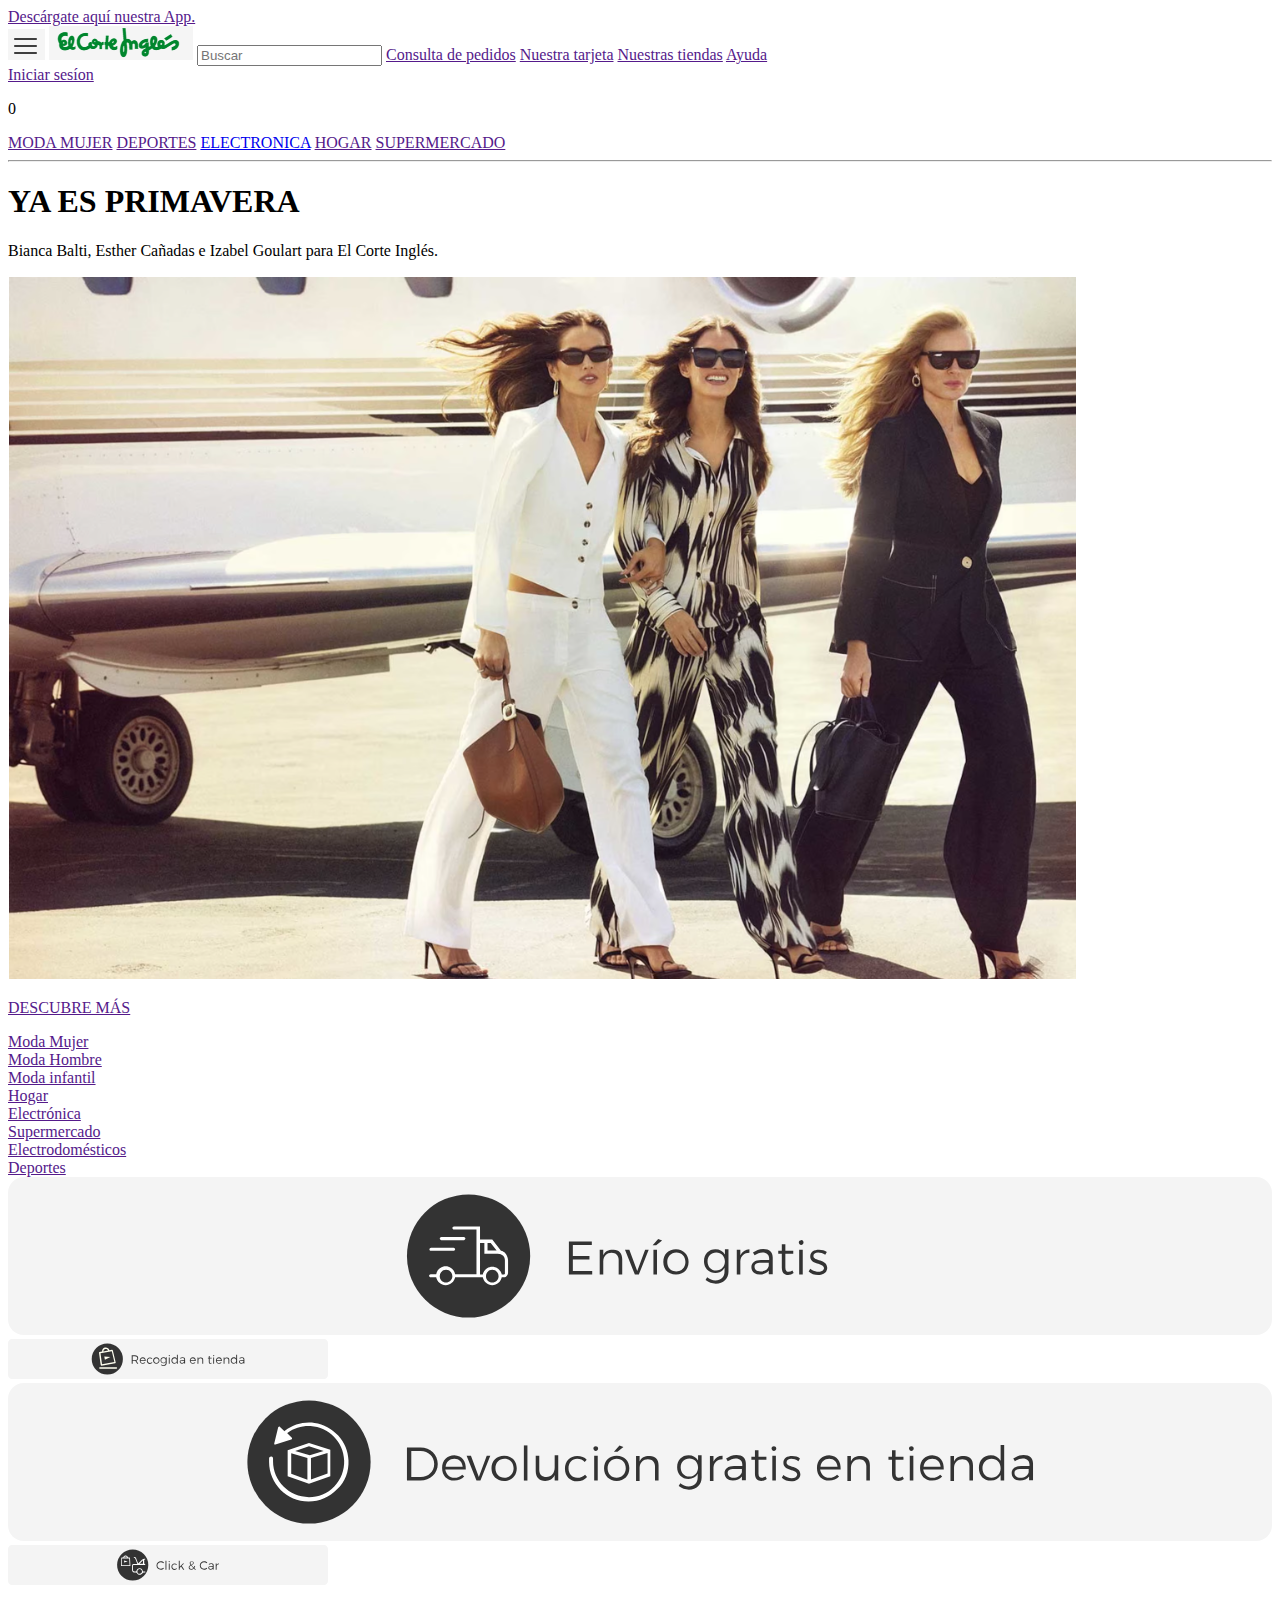
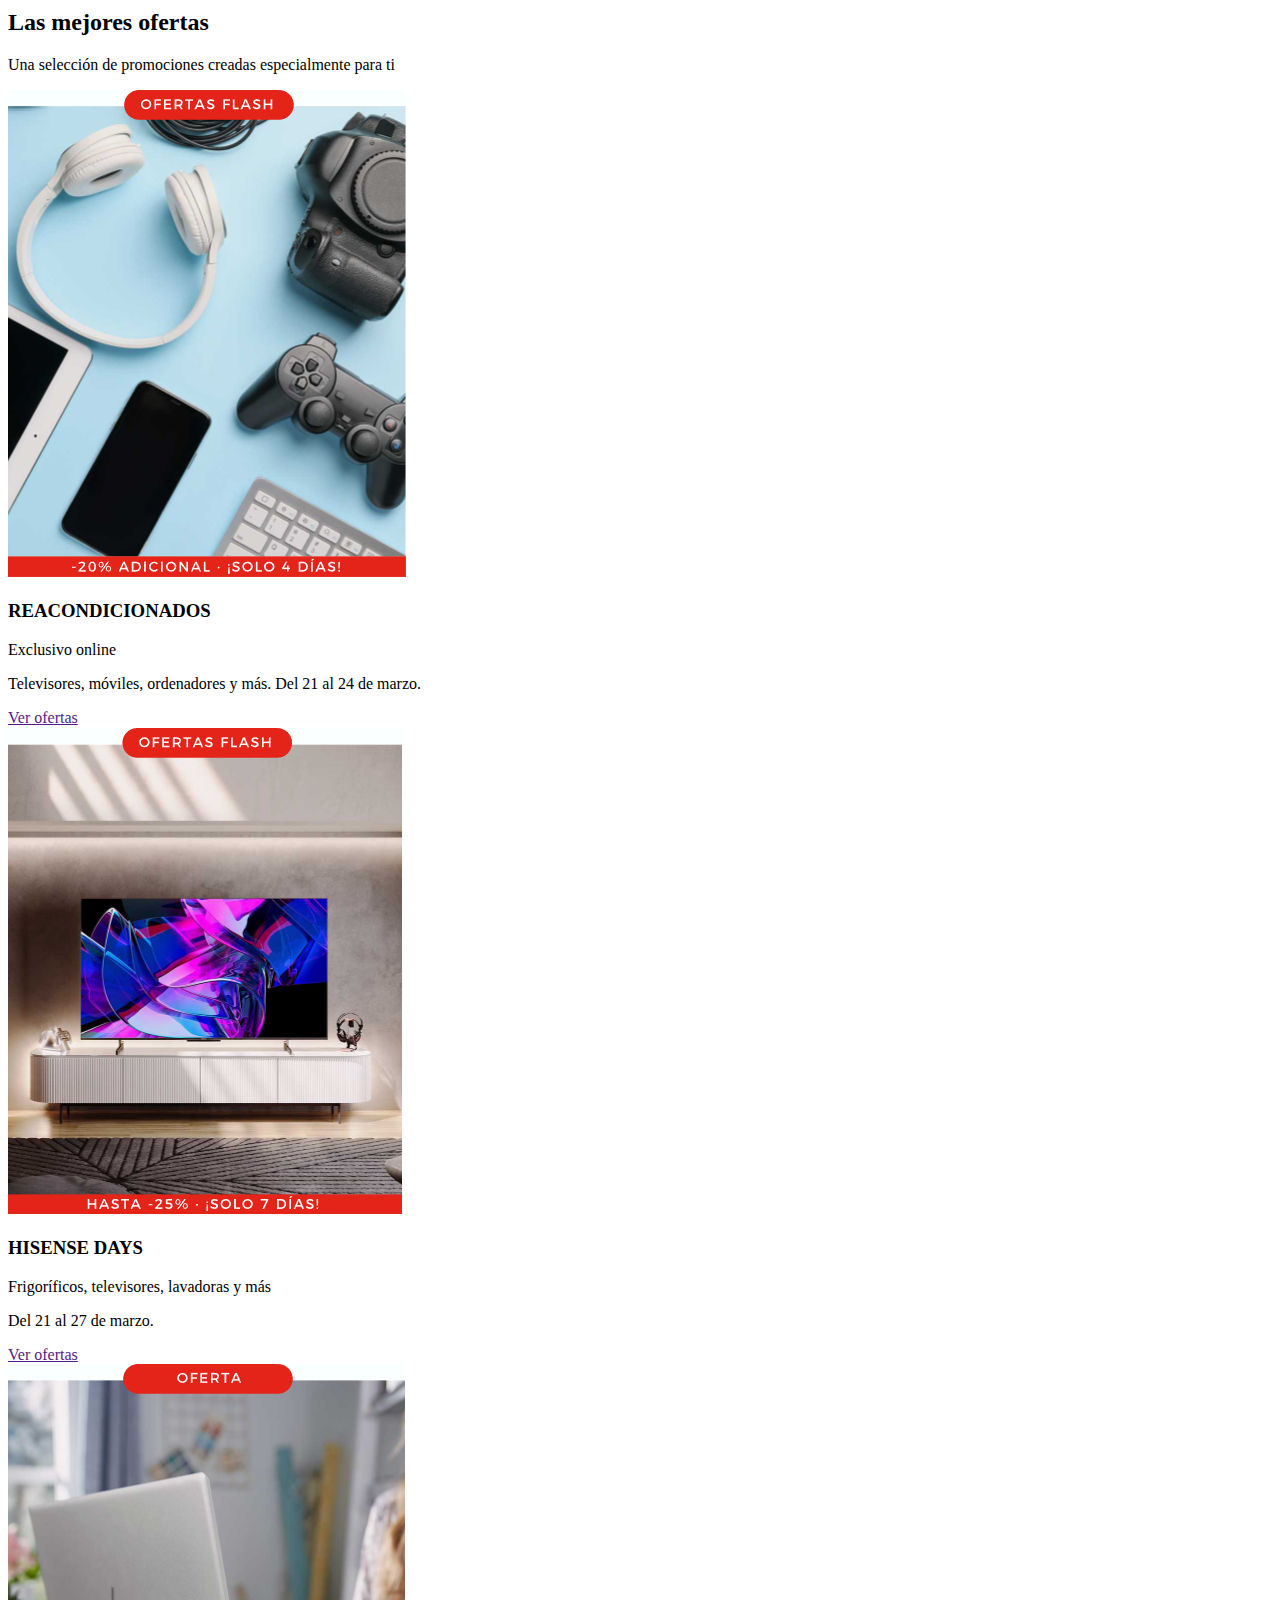
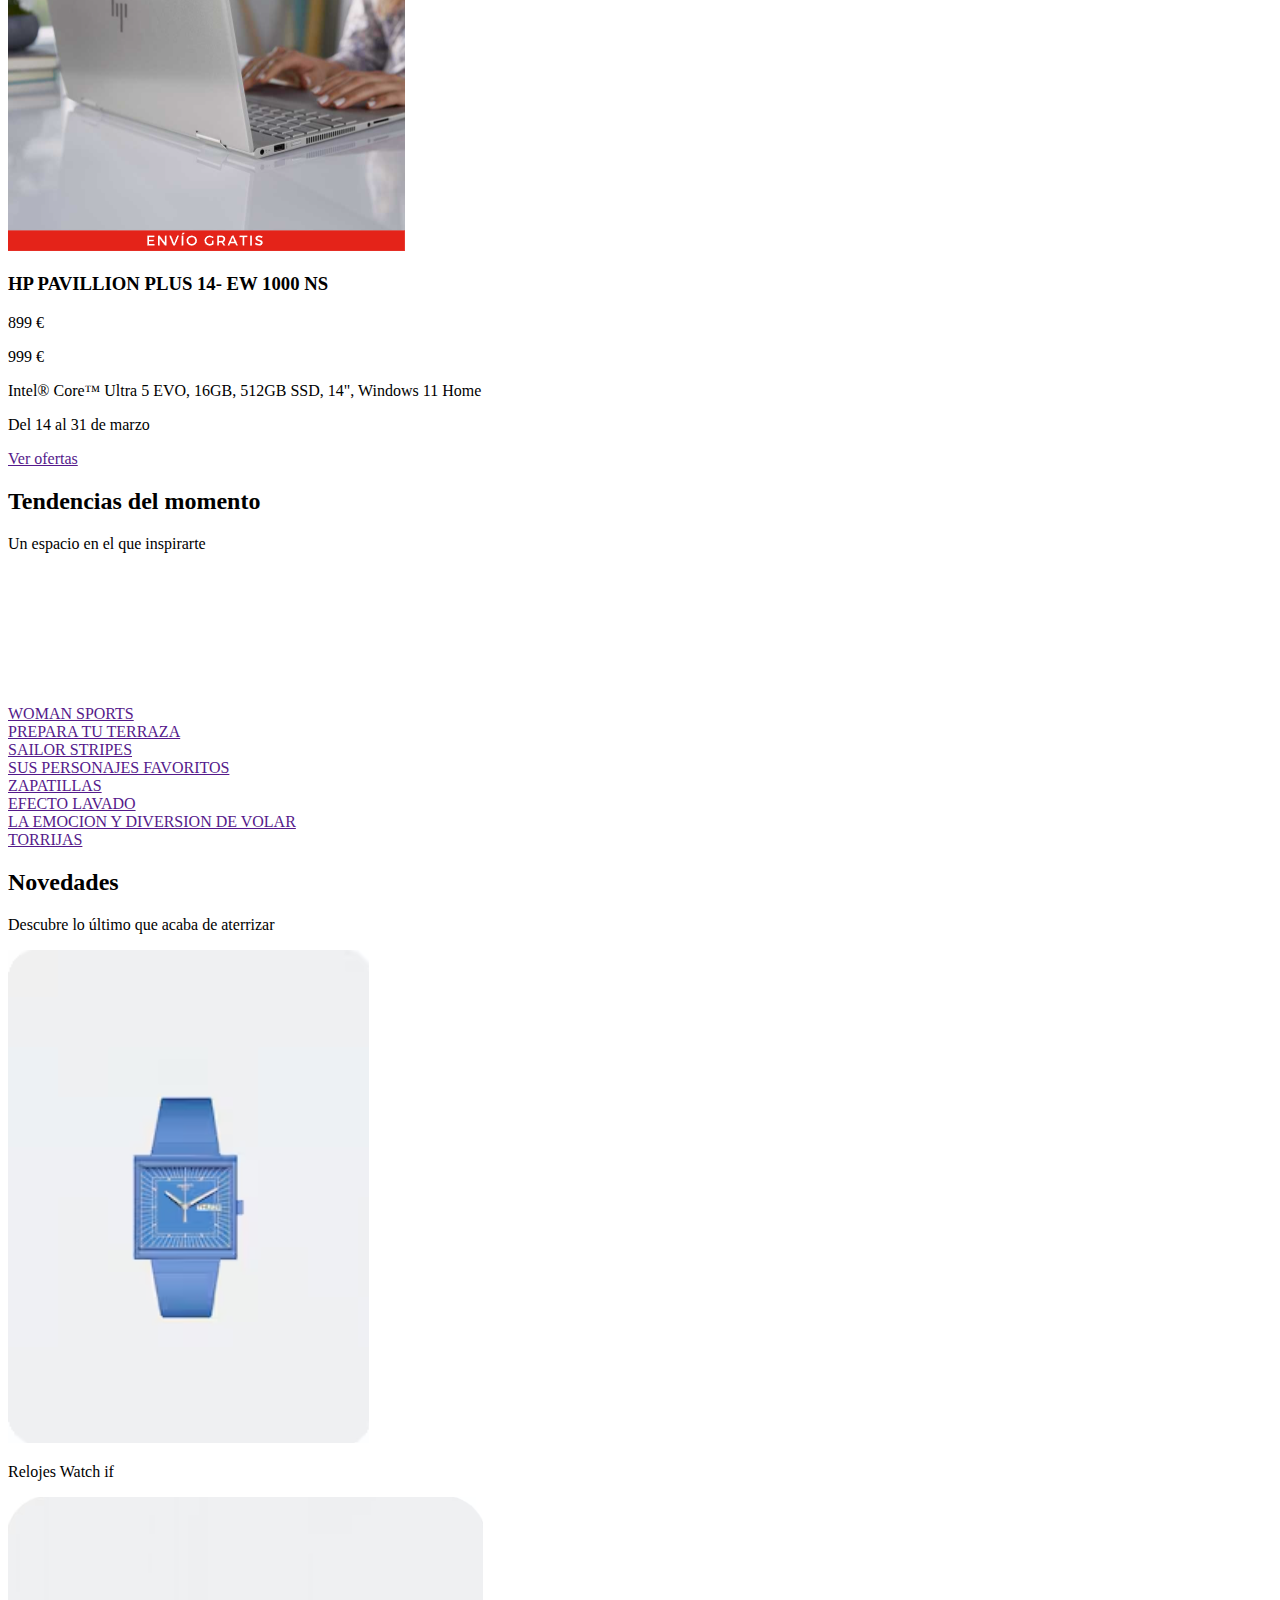
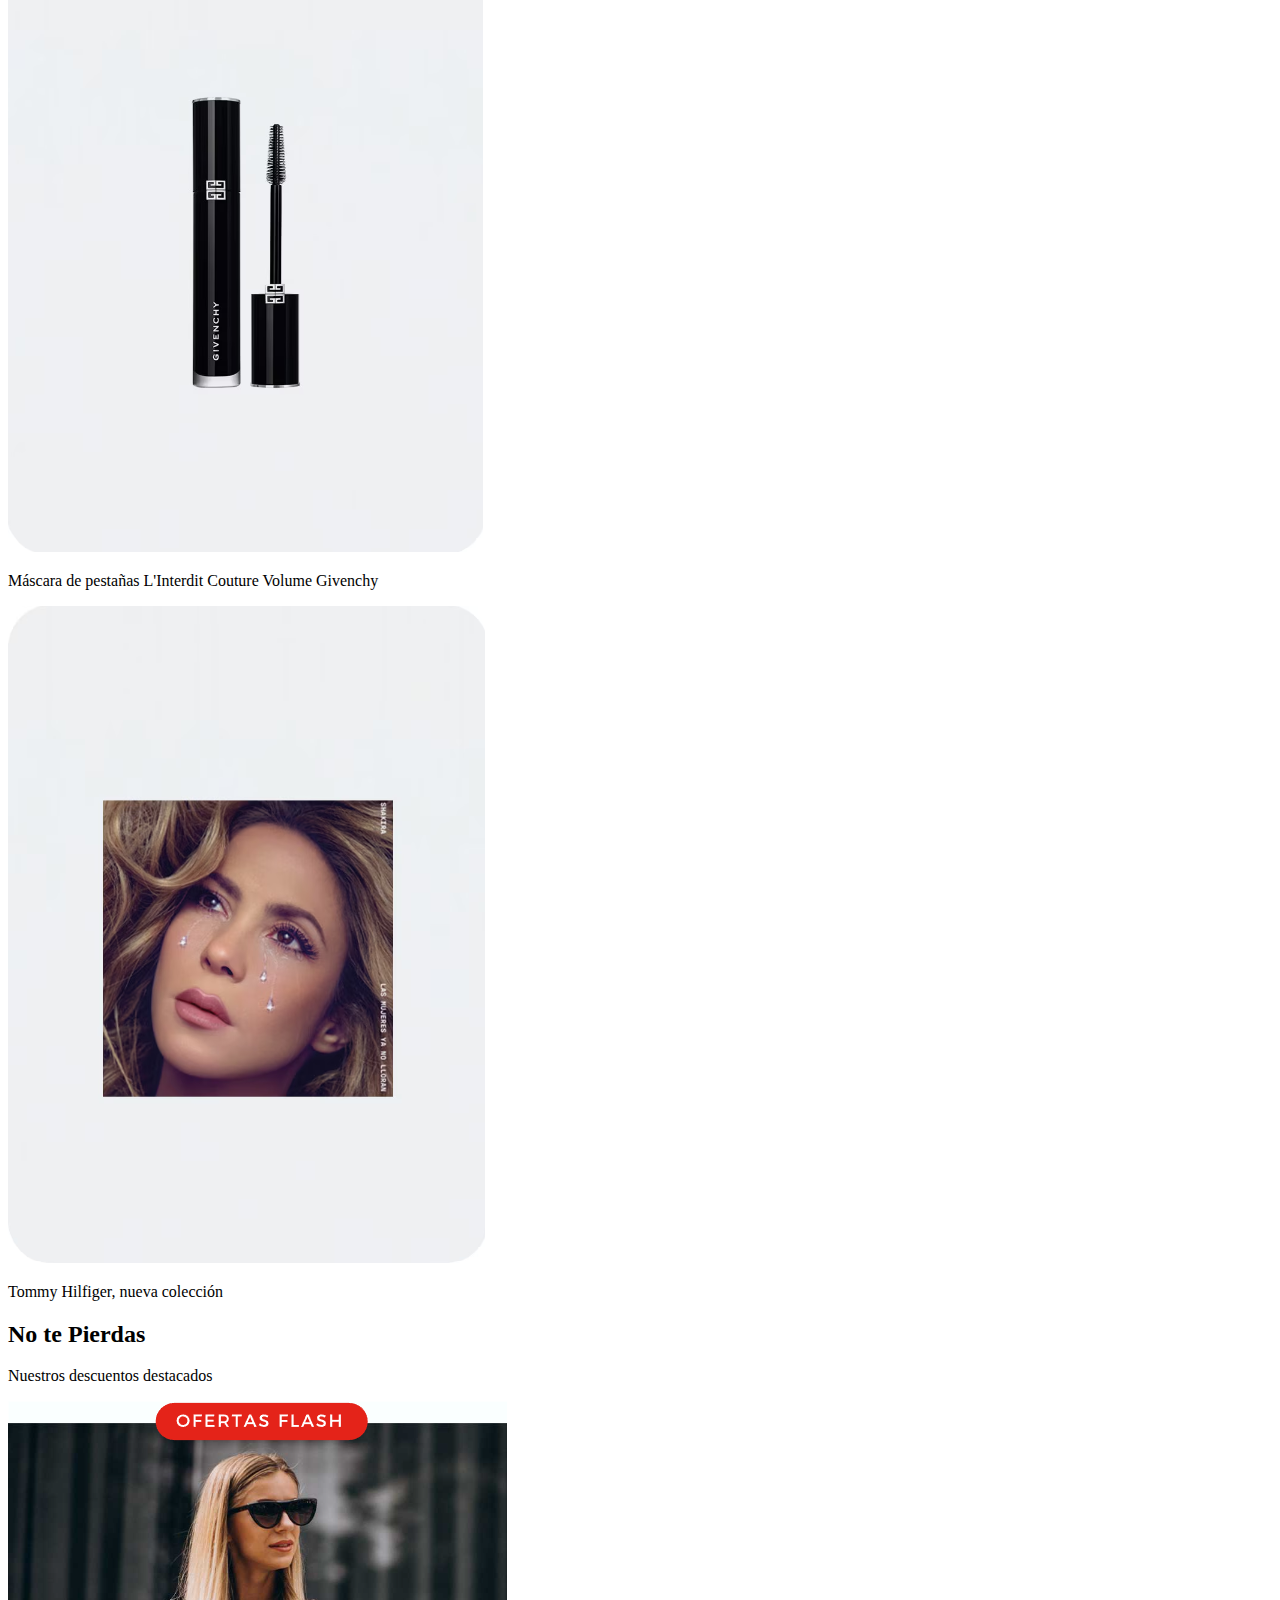
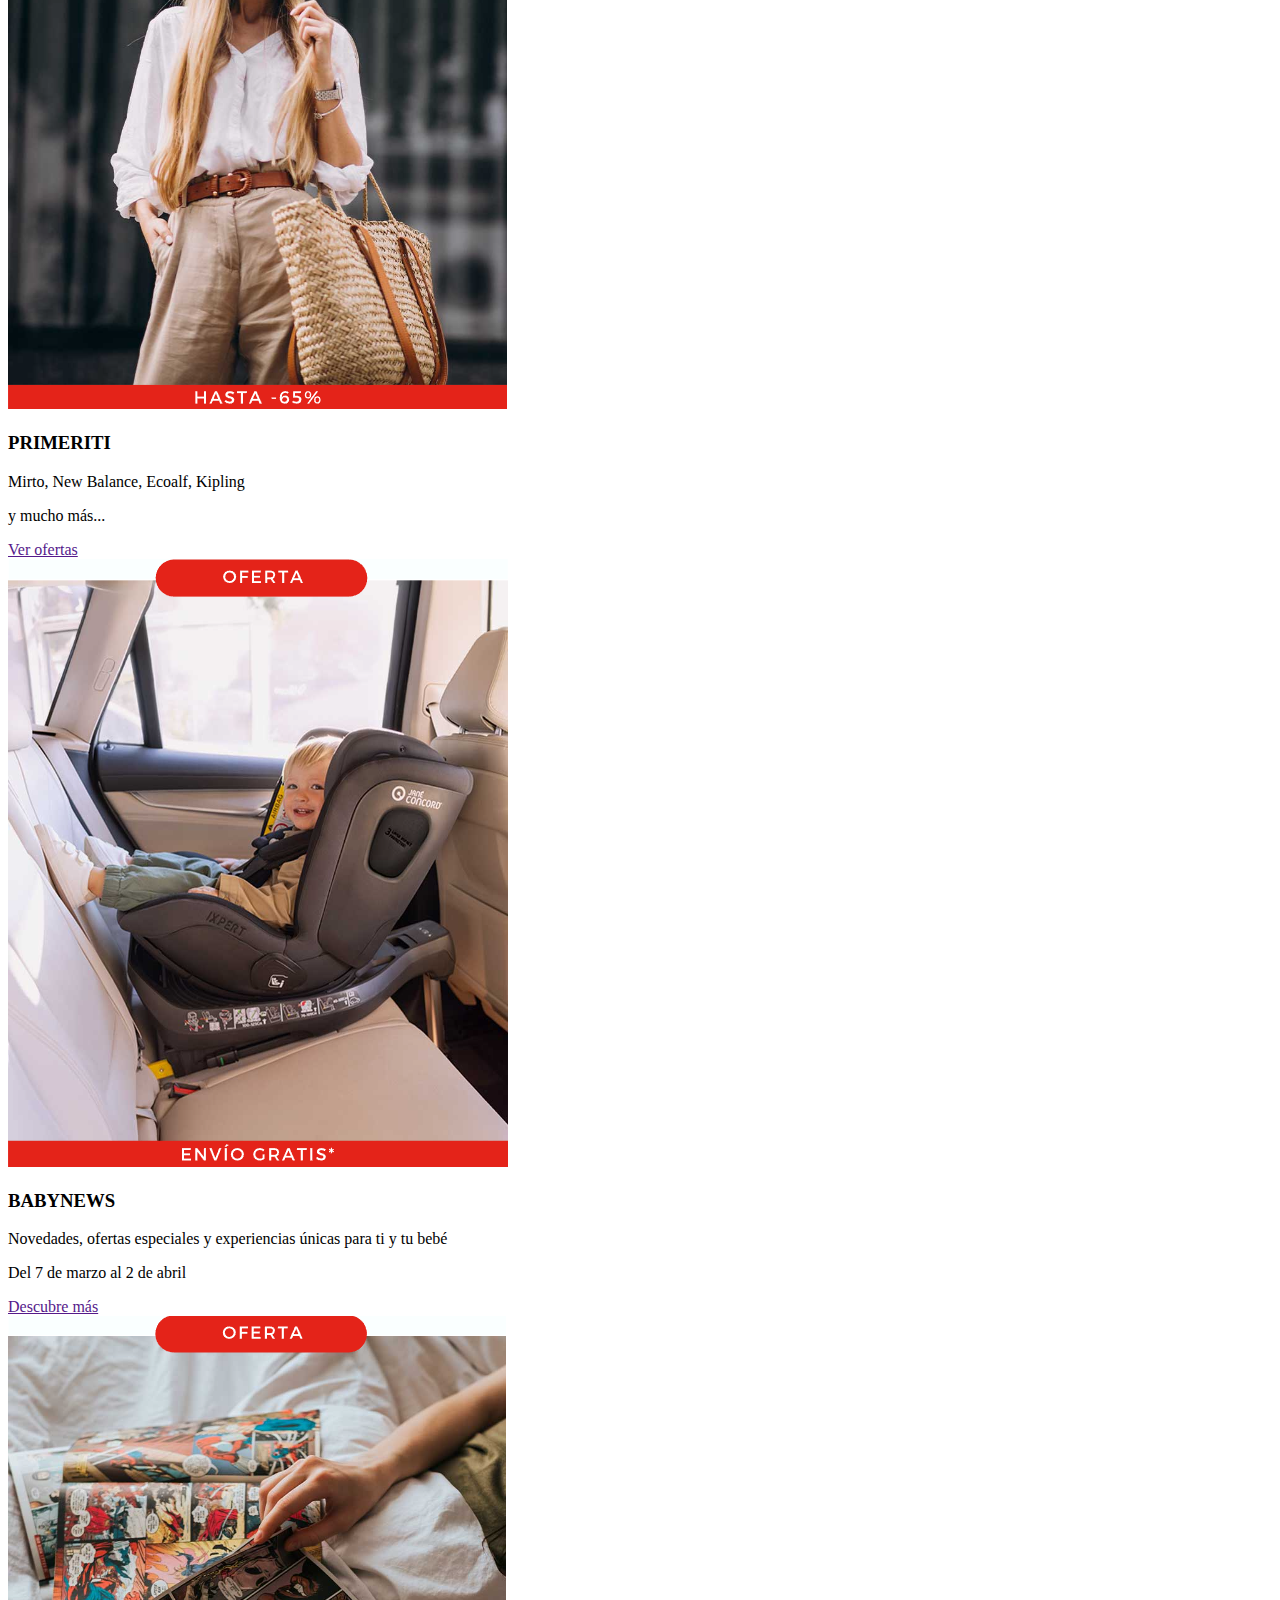
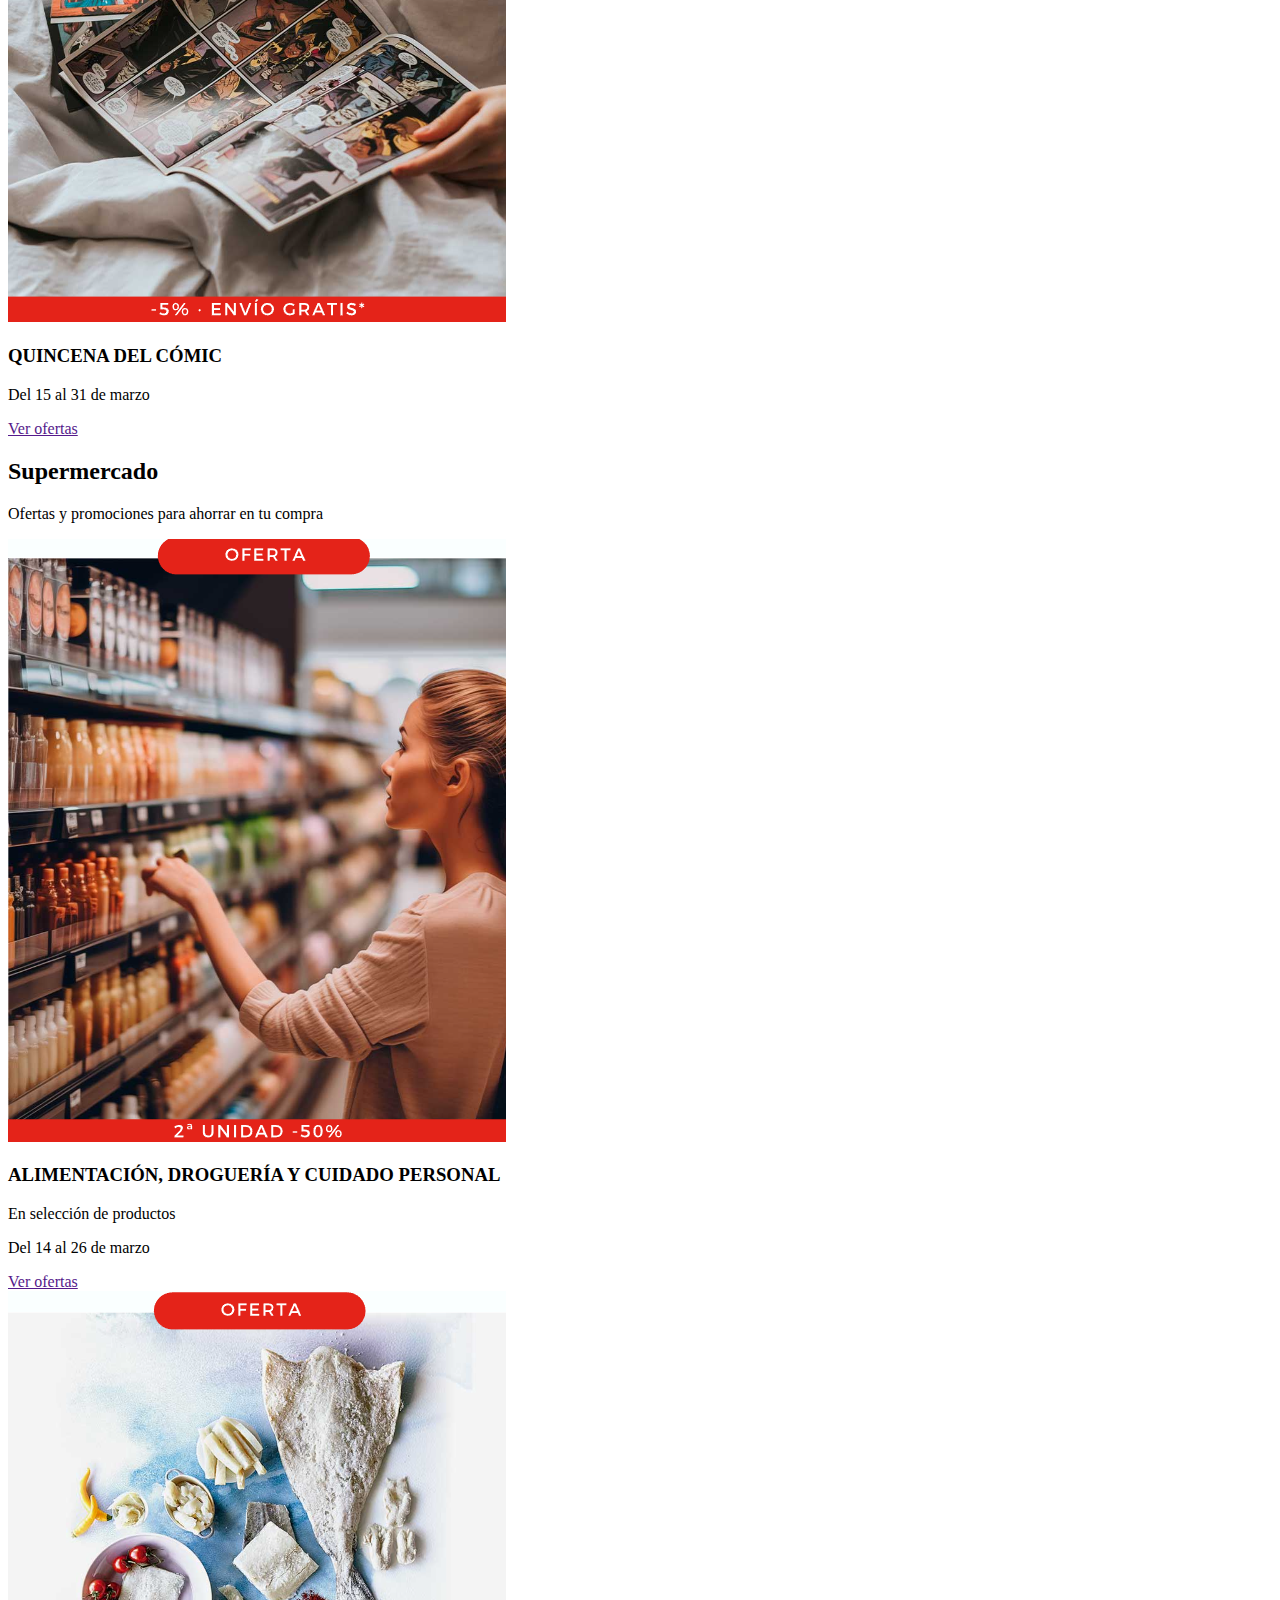
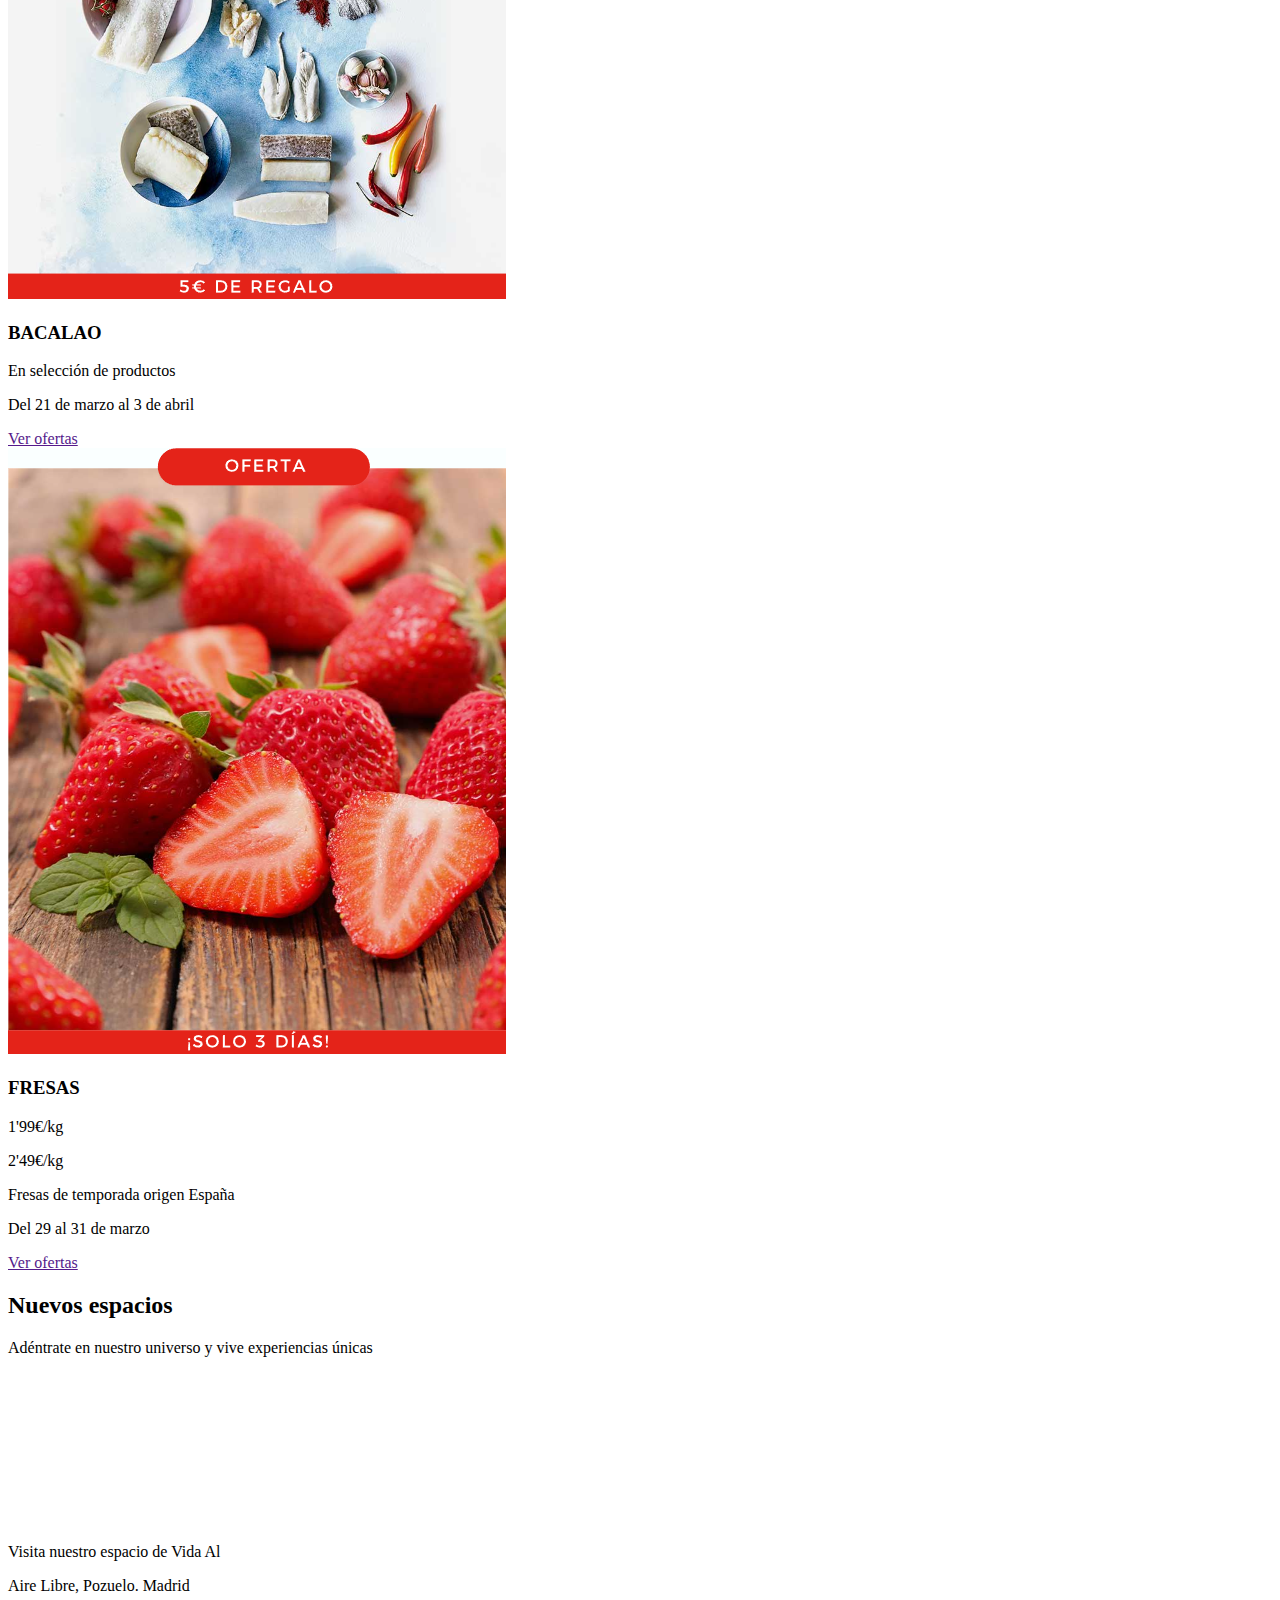
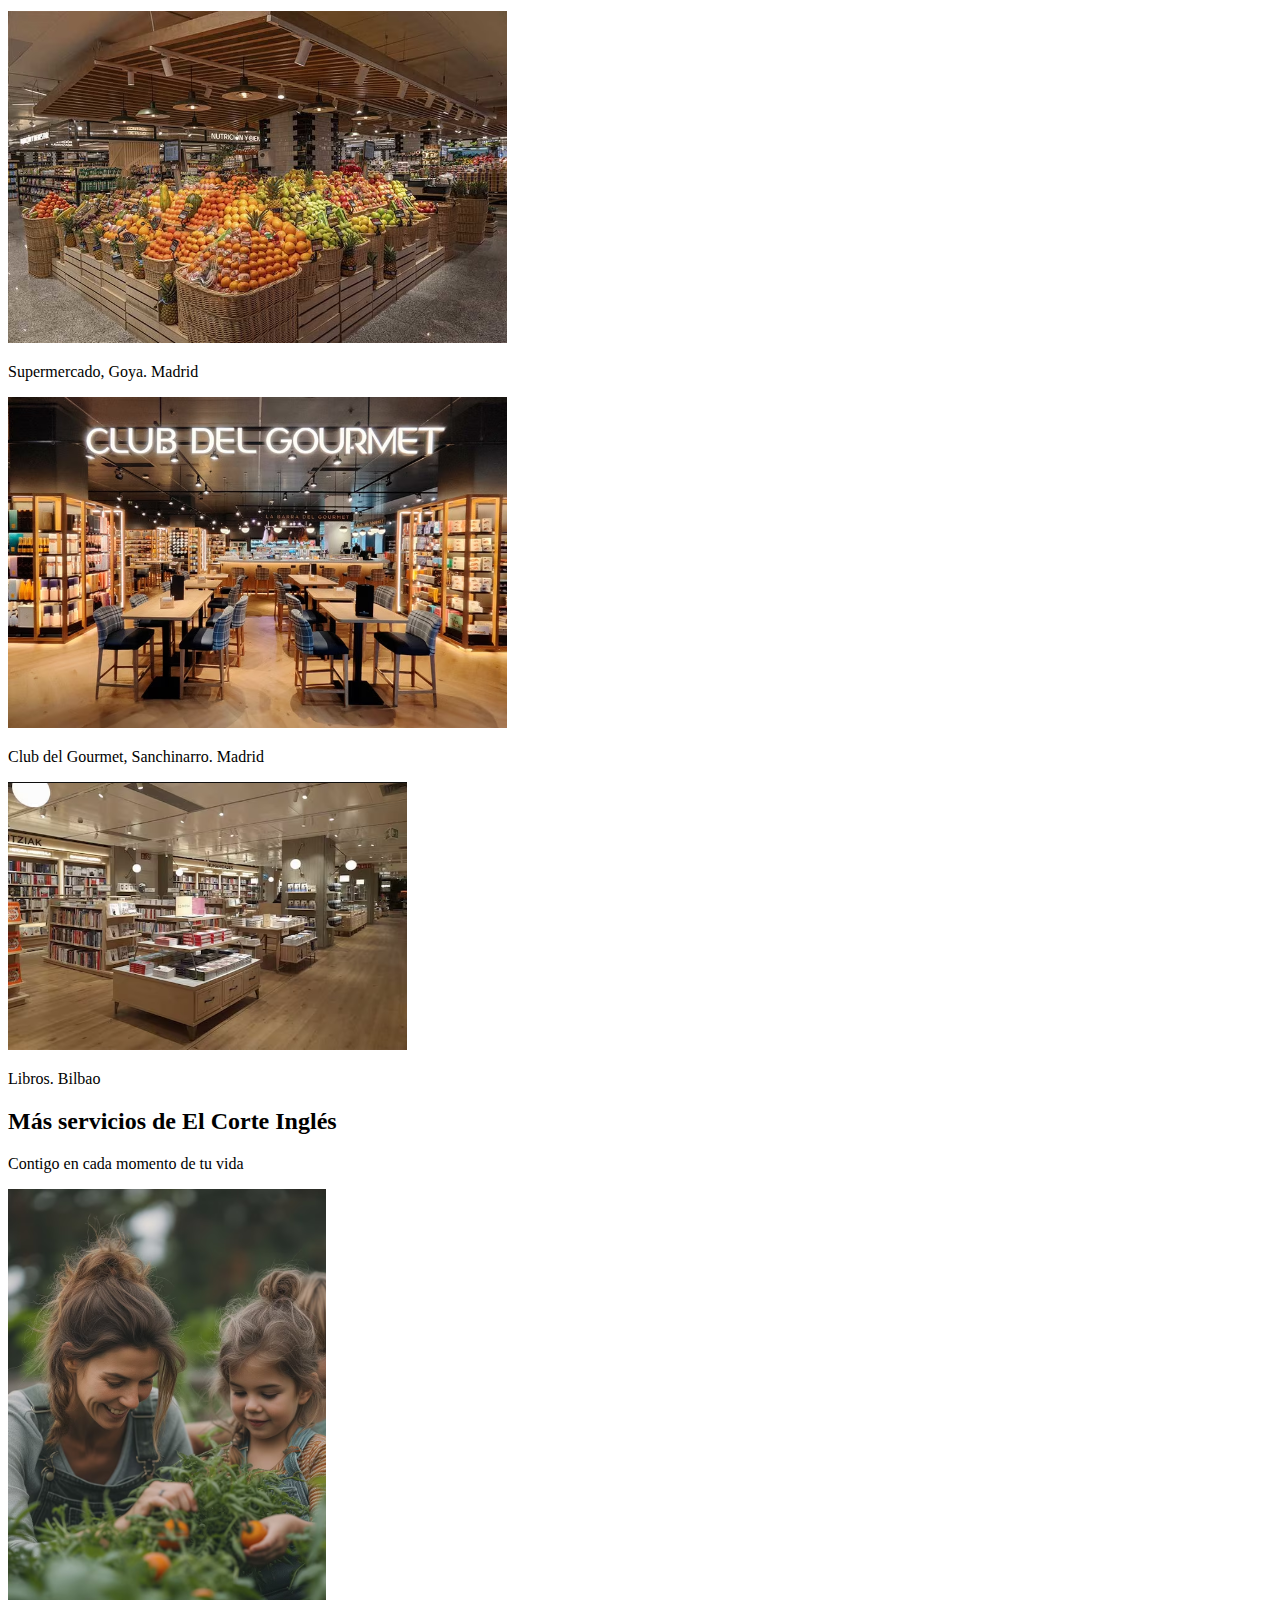
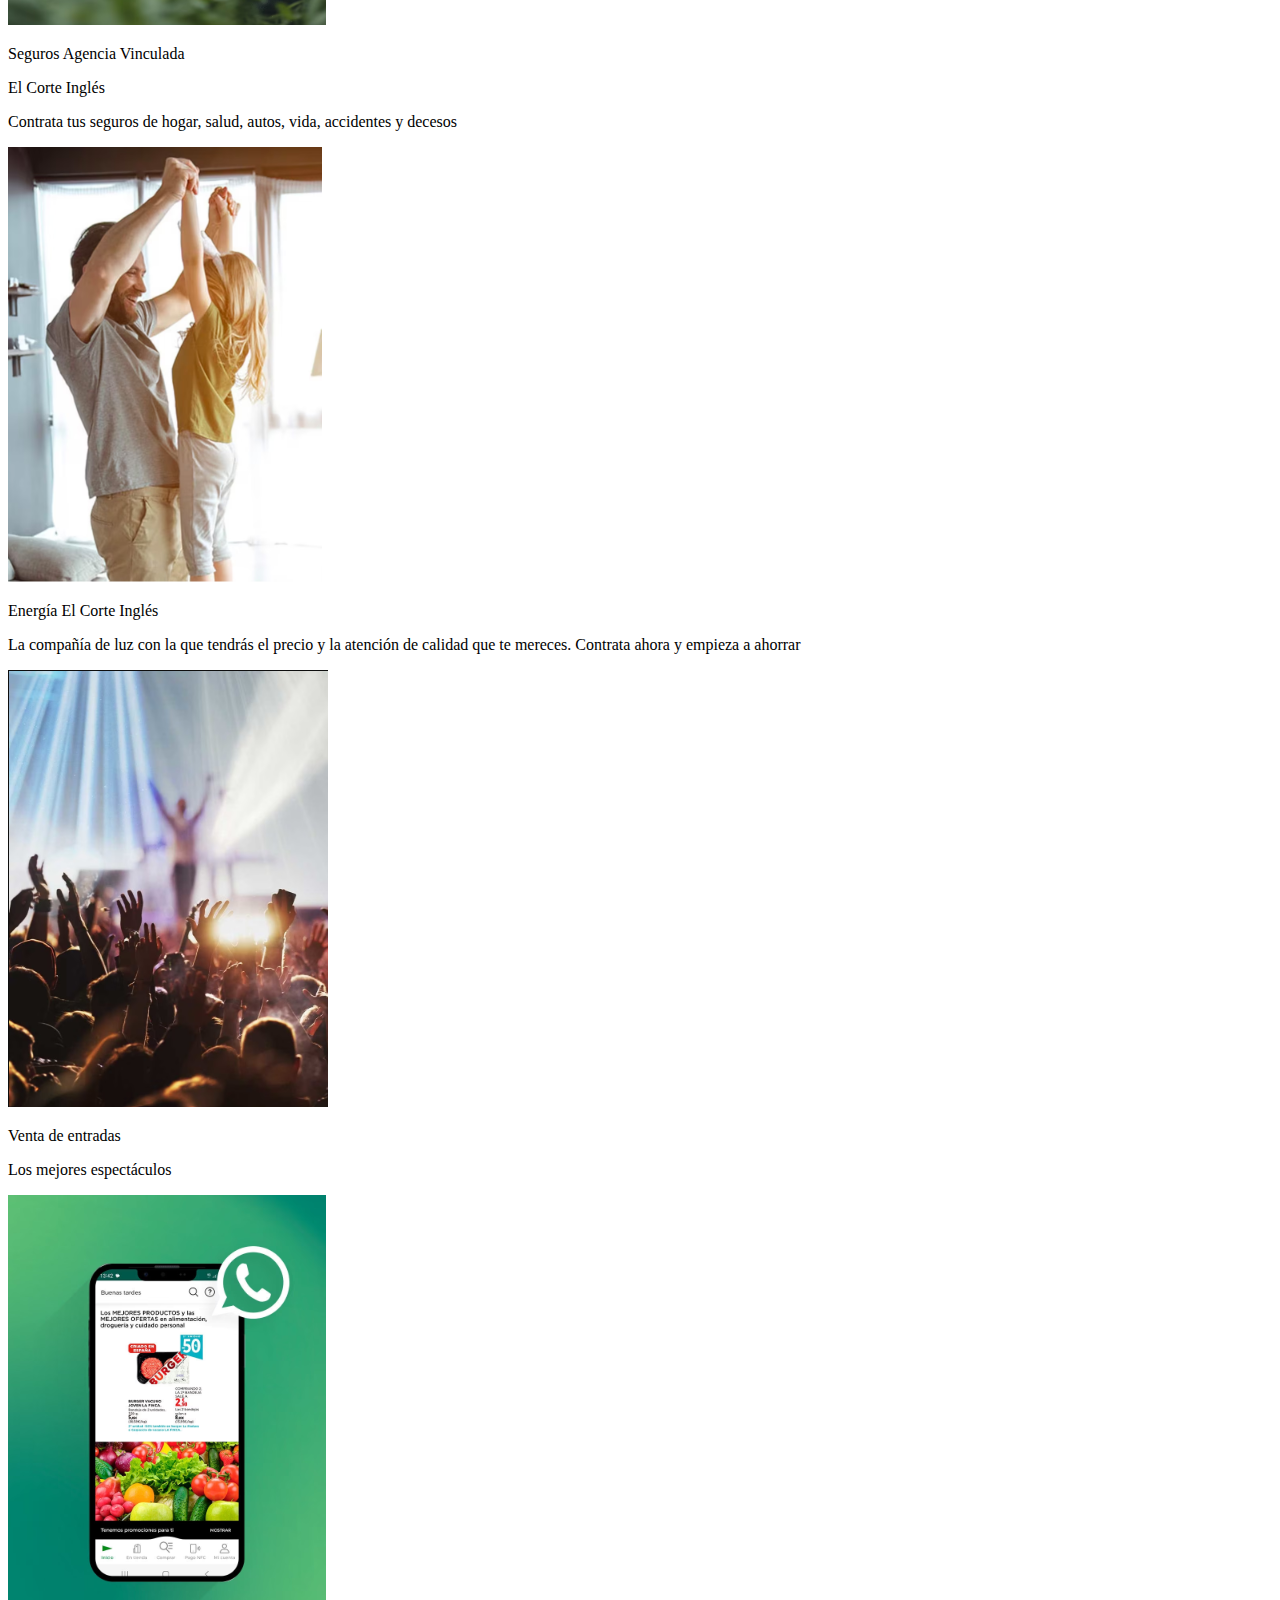
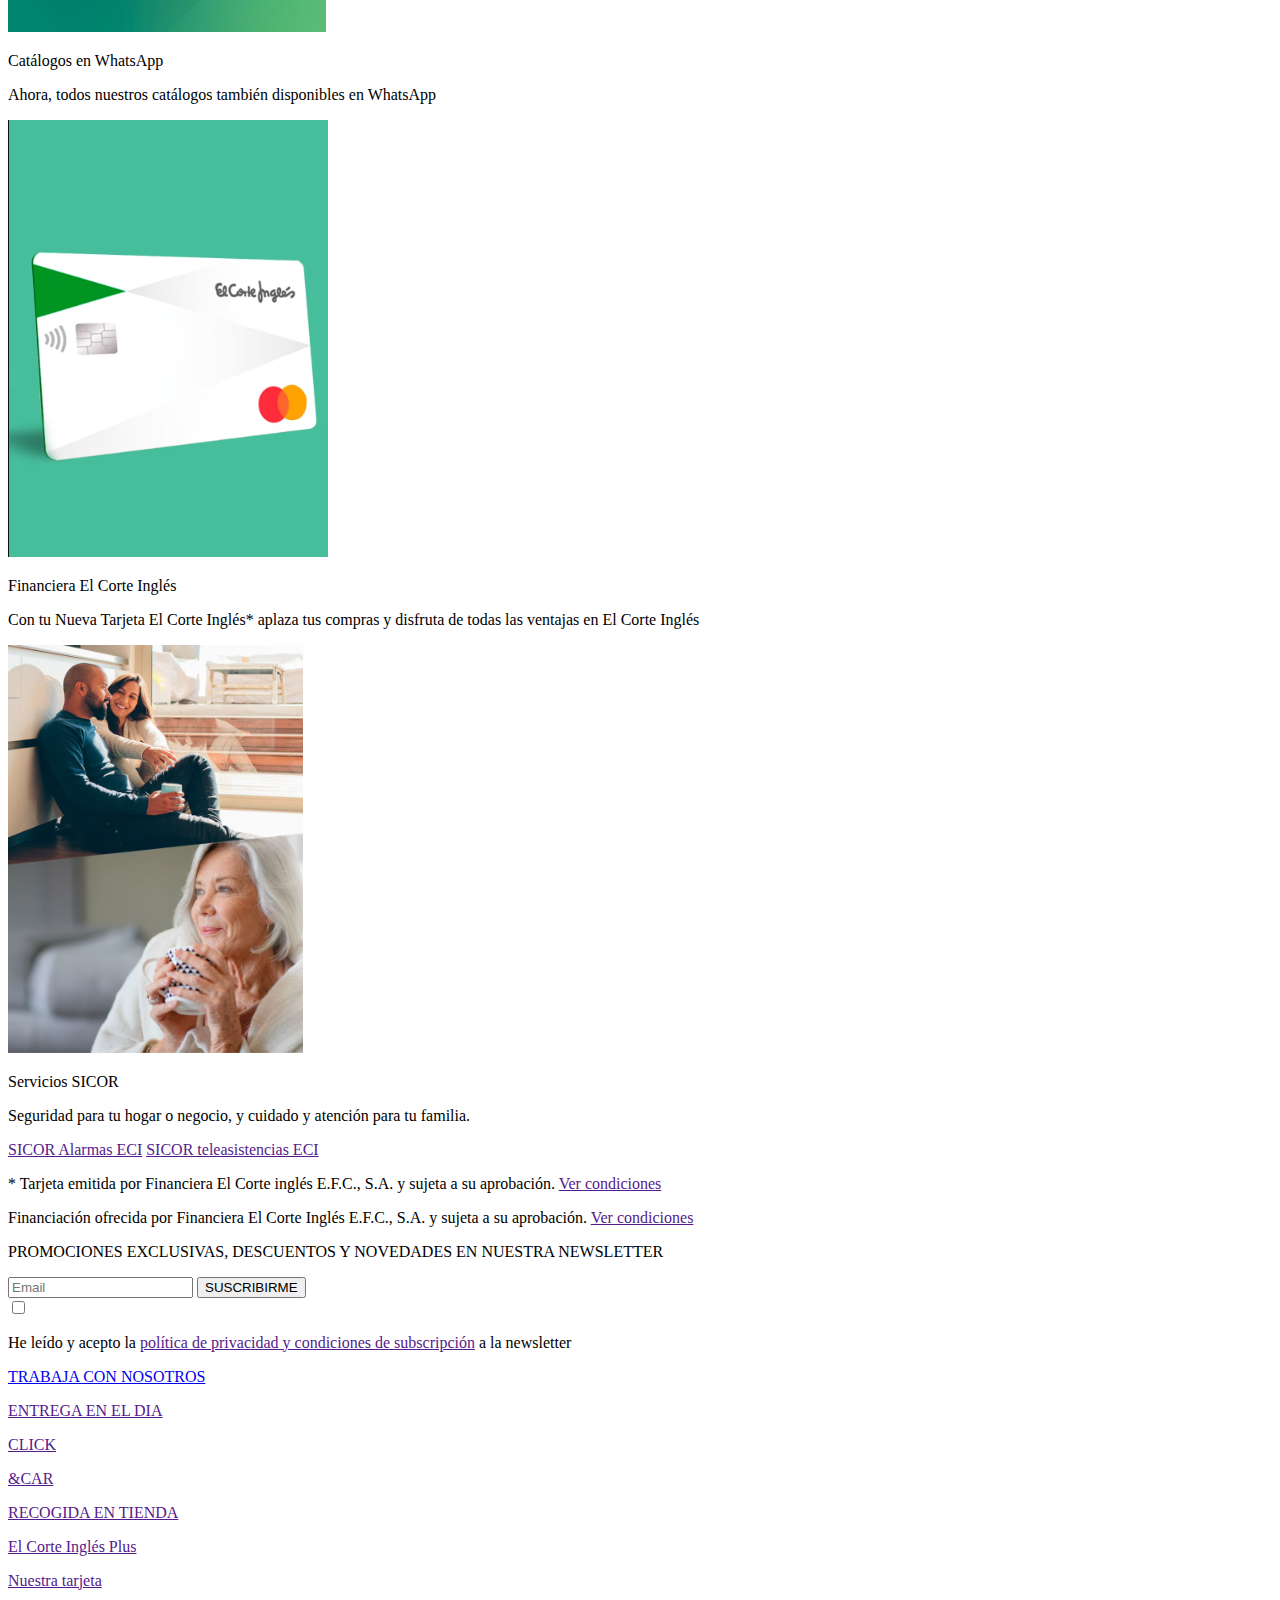
==== commit 553c8a89: "Ultima version del index." ====
--- a/index.html
+++ b/index.html
@@ -358,6 +358,14 @@
                     la newsletter</p>
             </article>
 
+        </section>
+
+        <section class="segundo">
+            <a href="./pages/form.html" class="segundo__boton">
+                <div class="boton">
+                    <p class="boton__txt">TRABAJA CON NOSOTROS</p>
+                </div>
+            </a>
         </section>
 
     </main>
